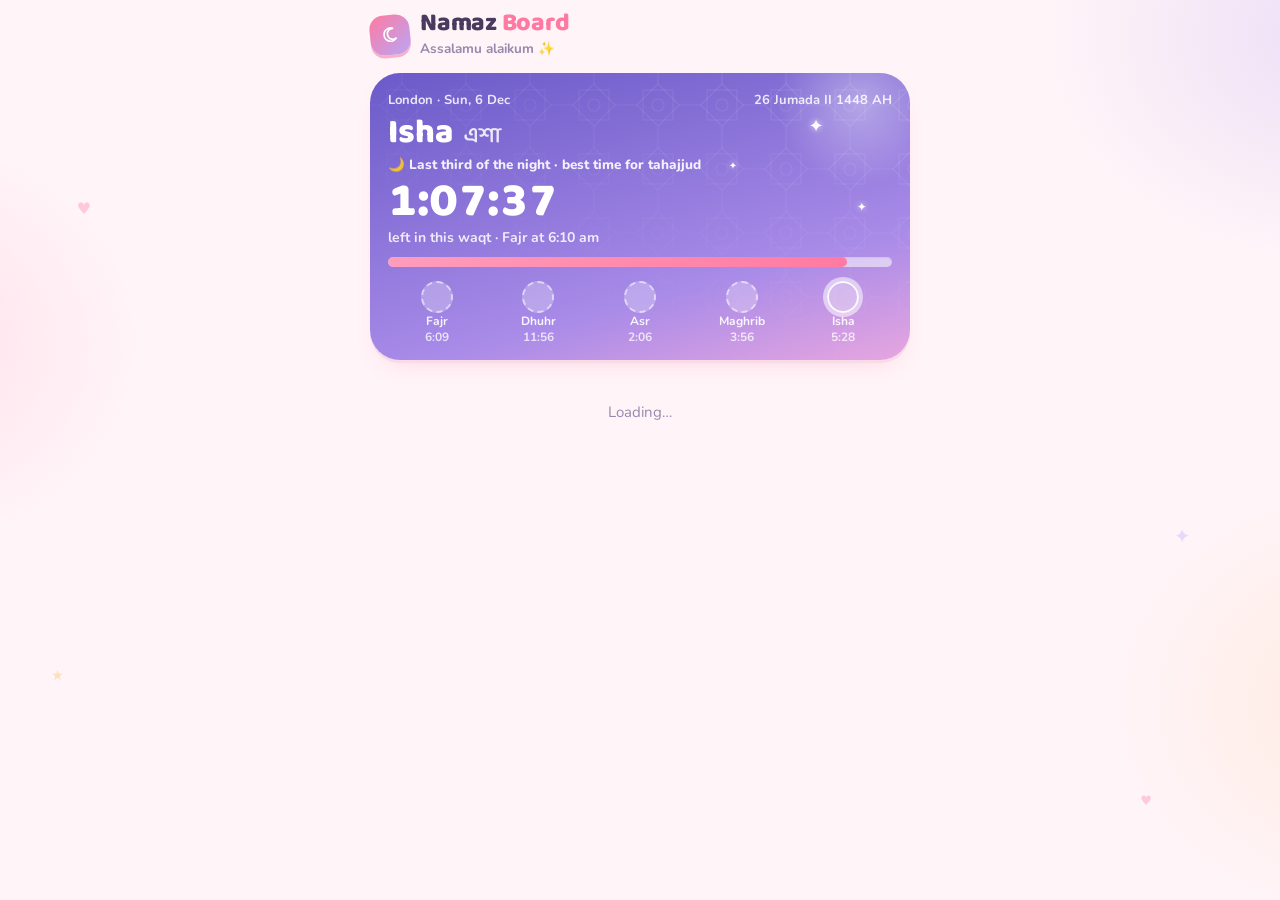
==== index.html @ bb65ce1f "Home card: join a group or create one Co-Authored-By: Claude Opus 5.5 <noreply@anthropic.com> Claude" ====
<!doctype html>
<html lang="en">
<head>
<meta charset="utf-8">
<meta name="viewport" content="width=device-width,initial-scale=1,viewport-fit=cover">
<title>Namaz Board</title>
<meta name="description" content="Log your daily namaz, keep your streak, cheer on your friends.">
<meta name="theme-color" content="#FF8AB0">
<meta property="og:title" content="You're invited to Namaz Board 🌸">
<meta property="og:description" content="Join your friends' group: log your five daily namaz and keep your streak going together 🔥">
<meta property="og:image" content="https://ssshupti.github.io/namaz-board/icons/og.jpg?v=2">
<meta property="og:image:width" content="1200"><meta property="og:image:height" content="630">
<meta property="og:url" content="https://ssshupti.github.io/namaz-board/">
<meta property="og:type" content="website">
<meta name="twitter:card" content="summary_large_image">
<link rel="manifest" href="manifest.webmanifest">
<link rel="icon" href="icons/icon-192.png">
<link rel="apple-touch-icon" href="icons/apple-touch-icon.png">
<meta name="apple-mobile-web-app-capable" content="yes">
<meta name="mobile-web-app-capable" content="yes">
<meta name="apple-mobile-web-app-title" content="Namaz">
<meta name="apple-mobile-web-app-status-bar-style" content="default">
<link rel="preconnect" href="https://fonts.googleapis.com">
<link rel="preconnect" href="https://fonts.gstatic.com" crossorigin>
<link rel="stylesheet" href="https://fonts.googleapis.com/css2?family=Baloo+Da+2:wght@500;600;700;800&family=Nunito:wght@500;600;700;800&display=swap">
<link rel="stylesheet" href="style.css?v=68">
</head>
<body>
<svg width="0" height="0" style="position:absolute" aria-hidden="true"><defs>
  <linearGradient id="gF" x1="0" y1="1" x2="0" y2="0"><stop offset="0" style="stop-color:var(--rose)"/><stop offset=".55" style="stop-color:var(--gold)"/><stop offset="1" stop-color="#FFE28A"/></linearGradient>
  <linearGradient id="gFi" x1="0" y1="1" x2="0" y2="0"><stop offset="0" stop-color="#FFE9A3"/><stop offset="1" stop-color="#FFF8DE"/></linearGradient>
  <symbol id="flm" viewBox="0 0 64 76"><path d="M33 2c3 13 16 20 20 34 5 17-6 37-21 37S6 63 8 46c1-9 6-15 11-20 0 7 2 11 6 13-1-13 2-26 8-37z"/></symbol>
</defs></svg>
<div class="deco" aria-hidden="true"><i style="left:6%;top:22%;font-size:16px">♥</i><i style="right:7%;top:58%;font-size:20px;animation-delay:1.5s;color:var(--lav)">✦</i><i style="left:4%;top:74%;font-size:14px;animation-delay:3s;color:var(--gold)">★</i><i style="right:10%;top:88%;font-size:13px;animation-delay:2.2s">♥</i></div>
<div class="wrap">
  <header class="top">
    <div class="brand"><span class="mark" aria-hidden="true"><svg width="20" height="20" viewBox="0 0 24 24" fill="none" stroke="#fff" stroke-width="2" stroke-linecap="round"><path d="M16.5 4.5a8 8 0 1 0 3 11.5 6.5 6.5 0 1 1-3-11.5z"/></svg></span><div><h1 data-notr>Namaz <em>Board</em></h1><div class="hello" id="hello">Assalamu alaikum ✨</div></div></div>
    <div class="hdrbtns"><button class="iconbtn" id="bellBtn" data-act="bell" aria-label="Namaz alerts" hidden><svg width="20" height="20" viewBox="0 0 24 24" fill="none" stroke="currentColor" stroke-width="2" stroke-linecap="round" stroke-linejoin="round"><path d="M18 8a6 6 0 0 0-12 0c0 7-3 9-3 9h18s-3-2-3-9M13.7 21a2 2 0 0 1-3.4 0"/></svg></button>
    <button class="iconbtn" id="settingsBtn" data-act="settings" aria-label="Settings" hidden><svg width="20" height="20" viewBox="0 0 24 24" fill="none" stroke="currentColor" stroke-width="2" stroke-linecap="round"><circle cx="12" cy="12" r="3"/><path d="M19.4 15a1.7 1.7 0 0 0 .3 1.8l.1.1a2 2 0 1 1-2.8 2.8l-.1-.1a1.7 1.7 0 0 0-1.8-.3 1.7 1.7 0 0 0-1 1.5V21a2 2 0 1 1-4 0v-.1a1.7 1.7 0 0 0-1.1-1.5 1.7 1.7 0 0 0-1.8.3l-.1.1a2 2 0 1 1-2.8-2.8l.1-.1a1.7 1.7 0 0 0 .3-1.8 1.7 1.7 0 0 0-1.5-1H3a2 2 0 1 1 0-4h.1a1.7 1.7 0 0 0 1.5-1.1 1.7 1.7 0 0 0-.3-1.8l-.1-.1a2 2 0 1 1 2.8-2.8l.1.1a1.7 1.7 0 0 0 1.8.3H9a1.7 1.7 0 0 0 1-1.5V3a2 2 0 1 1 4 0v.1a1.7 1.7 0 0 0 1 1.5 1.7 1.7 0 0 0 1.8-.3l.1-.1a2 2 0 1 1 2.8 2.8l-.1.1a1.7 1.7 0 0 0-.3 1.8V9a1.7 1.7 0 0 0 1.5 1H21a2 2 0 1 1 0 4h-.1a1.7 1.7 0 0 0-1.5 1z"/></svg></button></div>
  </header>
  <section id="sky" class="sky sky-night"></section>
  <main id="main" class="wrap" style="gap:12px"><div class="empty">Loading…</div></main>
</div>
<nav class="nav" aria-label="Views" hidden><div role="tablist">
  <button role="tab" data-tab="today" aria-selected="true"><svg viewBox="0 0 24 24" fill="none" stroke="currentColor" stroke-width="2" stroke-linecap="round"><circle cx="12" cy="12" r="4"/><path d="M12 2v2M12 20v2M4.9 4.9l1.4 1.4M17.7 17.7l1.4 1.4M2 12h2M20 12h2M4.9 19.1l1.4-1.4M17.7 6.3l1.4-1.4"/></svg>Today</button>
  <button role="tab" data-tab="board" aria-selected="false"><svg viewBox="0 0 24 24" fill="none" stroke="currentColor" stroke-width="2" stroke-linecap="round" stroke-linejoin="round"><path d="M8 21h8M12 17v4M7 4h10v5a5 5 0 0 1-10 0V4zM7 6H4a3 3 0 0 0 3 4M17 6h3a3 3 0 0 1-3 4"/></svg>Board</button>
  <button role="tab" data-tab="me" aria-selected="false"><svg viewBox="0 0 24 24" fill="none" stroke="currentColor" stroke-width="2" stroke-linecap="round"><circle cx="12" cy="8" r="4"/><path d="M4 21a8 8 0 0 1 16 0"/></svg>Me</button>
</div></nav>
<div class="toast" id="toast" hidden></div>
<canvas id="fx" hidden></canvas>
<script src="vendor/adhan.js"></script>
<script src="vendor/supabase.js"></script>
<script src="config.js?v=68"></script>
<script src="i18n.js?v=68"></script>
<script src="app.js?v=68"></script>
</body>
</html>
---- style.css ----
/* Layout: phone-app column — live sky hero with countdown + today's beads, flame streak card, then views; fixed bottom nav */
:root{
  --bg:#FFF4F8; --surface:#FFFFFF; --ink:#4A3A5E; --muted:#9A87AE; --line:#F7DCE8; --off:#FCEBF2;
  --accent:#2EAF86; --accent-ink:#FFFFFF; --soft:#DCF6EC;
  --gold:#FFB547; --rose:#FF7AA2; --warn:#E05A86; --lav:#B9A6F5;
  --shadow:0 3px 0 var(--line),0 12px 26px -16px rgba(255,122,162,.45);
  --display:"Baloo Da 2","Nunito",ui-rounded,system-ui,sans-serif;
  --body:"Nunito","Baloo Da 2",ui-rounded,system-ui,sans-serif;
}
@media (prefers-color-scheme:dark){:root:not([data-theme="light"]){
  --bg:#1D1628; --surface:#2A2039; --ink:#FBF0FF; --muted:#BDA9D2; --line:#3E3052; --off:#352947;
  --accent:#6FE6B8; --accent-ink:#123427; --soft:#22413A;
  --gold:#FFC870; --rose:#FF92B5; --warn:#FF8DB0; --lav:#B9A6F5;
  --shadow:0 3px 0 #150F1F,0 12px 26px -16px rgba(0,0,0,.6); color-scheme:dark}}
:root[data-theme="dark"]{
  --bg:#1D1628; --surface:#2A2039; --ink:#FBF0FF; --muted:#BDA9D2; --line:#3E3052; --off:#352947;
  --accent:#6FE6B8; --accent-ink:#123427; --soft:#22413A;
  --gold:#FFC870; --rose:#FF92B5; --warn:#FF8DB0; --lav:#B9A6F5;
  --shadow:0 3px 0 #150F1F,0 12px 26px -16px rgba(0,0,0,.6); color-scheme:dark}
*{box-sizing:border-box}
body{background:var(--bg);color:var(--ink);font-family:var(--body);font-size:15px;line-height:1.45;
  padding-left:max(16px,env(safe-area-inset-left,0px));padding-right:max(16px,env(safe-area-inset-right,0px));padding-block:12px 104px}
.wrap{max-width:540px;margin:0 auto;display:flex;flex-direction:column;gap:14px}
h1,h2,h3{margin:0;text-wrap:balance}
button{font:inherit;color:inherit;cursor:pointer}
button:focus-visible,select:focus-visible,input:focus-visible,a:focus-visible{outline:2px solid var(--accent);outline-offset:2px}
.num{font-variant-numeric:tabular-nums}
.bn{font-family:"Baloo Da 2",var(--body);font-weight:600}
.disp{font-family:var(--display)}

/* header */
.top{display:flex;align-items:center;justify-content:space-between;gap:12px}
.brand{display:flex;align-items:center;gap:10px}
.brand h1{font-family:var(--display);font-size:25px;font-weight:800;letter-spacing:-.01em;line-height:1}
.brand h1 em{font-style:normal;color:var(--rose)}
.brand .mark{width:40px;height:40px;border-radius:14px;background:linear-gradient(140deg,var(--rose),var(--lav));display:grid;place-items:center;transform:rotate(-6deg);box-shadow:0 3px 0 color-mix(in srgb,var(--rose) 45%,var(--line))}
.iconbtn{border:2px solid var(--line);background:var(--surface);border-radius:14px;width:40px;height:40px;display:grid;place-items:center;color:var(--muted)}

/* sky hero */
.sky{position:relative;border-radius:30px;padding:18px 18px 16px;color:var(--sky-ink,#3B2A55);overflow:hidden;box-shadow:var(--shadow);isolation:isolate}
.spark{position:absolute;font-style:normal;color:#fff;pointer-events:none;animation:twinkle 2.8s ease-in-out infinite;text-shadow:0 0 6px rgba(255,255,255,.8)}
@keyframes twinkle{0%,100%{opacity:.25;transform:scale(.8)}50%{opacity:1;transform:scale(1.15)}}
.sky::before{content:"";position:absolute;inset:0;z-index:-1;opacity:.9;
  background-image:url("data:image/svg+xml,%3Csvg xmlns='http://www.w3.org/2000/svg' width='64' height='64' viewBox='0 0 64 64'%3E%3Cg fill='none' stroke='white' stroke-opacity='.11' stroke-width='1.2'%3E%3Crect x='17' y='17' width='30' height='30'/%3E%3Crect x='17' y='17' width='30' height='30' transform='rotate(45 32 32)'/%3E%3Ccircle cx='32' cy='32' r='6'/%3E%3Cpath d='M0 32h11M53 32h11M32 0v11M32 53v11'/%3E%3C/g%3E%3C/svg%3E");
  -webkit-mask-image:linear-gradient(200deg,#000 10%,transparent 75%);mask-image:linear-gradient(200deg,#000 10%,transparent 75%)}
.sky::after{content:"";position:absolute;width:180px;height:180px;right:-40px;top:-60px;border-radius:50%;z-index:-1;background:radial-gradient(circle,rgba(255,255,255,.35),transparent 65%)}
.sky-night{--sky-ink:#fff;background:linear-gradient(165deg,#6A5AC8 0%,#A98BE8 70%,#E7A6E0 100%)}
.sky-fajr{background:linear-gradient(165deg,#BFC8FF 0%,#E8C3F2 50%,#FFD1C4 100%)}
.sky-morning{background:linear-gradient(165deg,#FFE3A8 0%,#FFF0C2 45%,#C8E8FF 100%)}
.sky-dhuhr{background:linear-gradient(165deg,#A9DEFF 0%,#C9EEFF 55%,#E7F8FF 100%)}
.sky-asr{background:linear-gradient(165deg,#FFD2A6 0%,#FFC2D1 55%,#C9C4FF 100%)}
.sky-maghrib{background:linear-gradient(165deg,#FFB2C8 0%,#FFAE9E 55%,#FFD49A 100%)}
.sky-isha{--sky-ink:#fff;background:linear-gradient(165deg,#5D4FB8 0%,#8F78E0 65%,#C79BE6 100%)}
.sky .row1{display:flex;justify-content:space-between;gap:8px;font-size:13px;font-weight:700;opacity:.85;flex-wrap:wrap}
.sky .now{margin-top:8px;display:flex;align-items:baseline;gap:10px;flex-wrap:wrap}
.sky .now h2{font-family:var(--display);font-size:34px;font-weight:800;line-height:1}
.sky .now .bn{font-size:22px;opacity:.85}
.sky .count{font-family:var(--display);font-weight:800;font-size:48px;line-height:1;margin-top:4px}
.sky .count small{font-family:var(--body);font-size:14px;font-weight:700;opacity:.85;display:block;margin-top:4px}
.prog{height:10px;border-radius:9px;background:rgba(255,255,255,.55);margin-top:12px;overflow:hidden;box-shadow:inset 0 1px 2px rgba(0,0,0,.06)}
.prog i{display:block;height:100%;background:linear-gradient(90deg,#FF9DBC,#FF7AA2);border-radius:9px}
.beads{display:grid;grid-template-columns:repeat(5,1fr);gap:4px;margin-top:14px}
.bead{display:flex;flex-direction:column;align-items:center;gap:2px;font-size:12px;font-weight:700;text-align:center}
.bead b{width:32px;height:32px;border-radius:50%;border:2.5px solid rgba(255,255,255,.9);background:rgba(255,255,255,.35);display:grid;place-items:center;font-weight:800;color:#FF7AA2}
.bead.done b{background:#fff;border-color:#fff}
.bead.cur b{box-shadow:0 0 0 4px rgba(255,255,255,.55);animation:pulse 1.8s ease-in-out infinite}
.bead.miss b{border-style:dashed;opacity:.7}
.bead span{opacity:.92;line-height:1.15}
.bead .t{opacity:.75;font-variant-numeric:tabular-nums}

/* streak card */
.streak{background:var(--surface);border-radius:28px;padding:16px 16px 14px;box-shadow:var(--shadow);display:grid;grid-template-columns:auto 1fr;gap:6px 16px;align-items:center}
.flame{position:relative;width:80px;height:94px;display:grid;place-items:center}
.flame svg{position:absolute;inset:0;width:100%;height:100%}
.flame .n{position:absolute;bottom:-6px;left:50%;transform:translateX(-50%);font-family:var(--display);font-weight:800;font-size:18px;line-height:1.3;color:var(--rose);background:var(--surface);border:2.5px solid color-mix(in srgb,var(--rose) 45%,var(--surface));border-radius:999px;padding:0 10px;min-width:34px;text-align:center}
.flame.dim .n{color:var(--muted);border-color:var(--line)}
.flame.lit svg{animation:flick 2.2s ease-in-out infinite;transform-origin:50% 90%}
@keyframes flick{0%,100%{transform:translateY(0) scale(1)}50%{transform:translateY(-3px) scale(1.03,.98)}}
.hg{position:absolute;right:-4px;top:2px;width:26px;height:26px;border-radius:50%;background:var(--surface);display:grid;place-items:center;font-size:15px;box-shadow:0 0 0 2px var(--rose);animation:pulse 1.4s ease-in-out infinite}
@keyframes pulse{50%{transform:scale(1.12)}}
.streak h3{font-family:var(--display);font-size:22px;font-weight:800;line-height:1.1}
.streak .msg{font-size:14px;color:var(--muted);margin-top:2px}
.streak .msg.risk{color:var(--rose);font-weight:600}
.week{grid-column:1/-1;display:grid;grid-template-columns:repeat(7,1fr);gap:4px;margin-top:8px;padding-top:12px;border-top:1px dashed var(--line)}
.wd{display:flex;flex-direction:column;align-items:center;gap:4px;font-size:11px;color:var(--muted);font-weight:600}
.wd i{width:28px;height:28px;border-radius:50%;display:grid;place-items:center;background:var(--off)}
.wd i svg{width:16px;height:19px}
.wd.done i{background:color-mix(in srgb,var(--gold) 22%,var(--surface))}
.wd.miss i{background:transparent;border:1.5px dashed var(--line)}
.wd.open i{background:transparent;border:2px solid var(--gold)}
.wd.today{color:var(--ink)}

/* section heads + seg */
.sechead{display:flex;justify-content:space-between;align-items:center;gap:10px;flex-wrap:wrap;margin-top:4px}
.sechead h3{font-family:var(--display);font-size:20px;font-weight:800}
.seg{display:inline-flex;background:var(--off);border-radius:999px;padding:4px;gap:2px}
.seg button{border:0;background:transparent;border-radius:999px;padding:6px 14px;font-size:13.5px;font-weight:800;color:var(--muted)}
.seg button[aria-pressed="true"]{background:var(--surface);color:var(--ink);box-shadow:0 1px 3px rgba(0,0,0,.08)}

/* waqt cards */
.list{display:flex;flex-direction:column;gap:10px}
.pr{background:var(--surface);border-radius:26px;padding:14px;display:grid;grid-template-columns:46px 1fr;gap:2px 12px;align-items:center;box-shadow:var(--shadow);border:2.5px solid transparent}
.pr.current{border-color:var(--rose);box-shadow:0 3px 0 color-mix(in srgb,var(--rose) 40%,var(--line)),0 12px 26px -16px rgba(255,122,162,.5)}
.pr.future{opacity:.6}
.orb{width:46px;height:46px;border-radius:50%;grid-row:span 2;align-self:start;display:grid;place-items:center;font-size:22px;position:relative}
.orb::after{position:absolute;width:10px;height:10px;border-radius:50%;background:rgba(255,255,255,.7);top:8px;left:10px;content:""}
.orb.fajr{background:linear-gradient(160deg,#C3C9FF,#FFC9C0)}
.orb.dhuhr{background:linear-gradient(160deg,#9ED8FF,#E2F6FF)}
.orb.asr{background:linear-gradient(160deg,#FFD0A3,#FFC0D3)}
.orb.maghrib{background:linear-gradient(160deg,#FF9FBE,#FFD39A)}
.orb.isha{background:linear-gradient(160deg,#7D6AD6,#C9A2EC)}
.orb.x{background:linear-gradient(160deg,#5D4FB8,#A98BE8)}
.orb.x::before{content:"";position:absolute;width:18px;height:18px;border-radius:50%;left:16px;top:12px;box-shadow:-5px 3px 0 0 #FFF1B8}
.orb.x::after{display:none}
.pr .nm{display:flex;align-items:baseline;gap:8px;flex-wrap:wrap;min-width:0}
.pr .nm h3{font-family:var(--display);font-size:21px;font-weight:800;line-height:1.1}
.pr .nm .bn{color:var(--muted);font-size:15px}
.pr .range{font-size:13px;color:var(--muted);display:flex;gap:8px;align-items:center;flex-wrap:wrap}
.tag{font-size:11.5px;font-weight:700;padding:2px 8px;border-radius:999px;background:var(--off);color:var(--muted);white-space:nowrap}
.tag.live{background:var(--accent);color:var(--accent-ink)}
.tag.warn{background:color-mix(in srgb,var(--rose) 14%,var(--surface));color:var(--rose)}
.tag.ok{background:var(--soft);color:var(--accent)}
.fard{display:inline-flex;align-items:center;gap:8px;border:2.5px solid var(--rose);background:var(--surface);color:var(--ink);border-radius:999px;padding:5px 15px 5px 6px;font-size:15px;font-weight:800;box-shadow:0 3px 0 color-mix(in srgb,var(--rose) 45%,var(--line));transition:transform .12s,box-shadow .12s}
.fard .box{width:24px;height:24px;border-radius:50%;border:2.5px solid var(--rose);display:grid;place-items:center;flex:none;background:var(--surface)}
.fard .box svg{width:15px;height:15px}
.fard small{font-weight:700;color:var(--muted);font-size:12.5px}
.fard:not(:disabled):hover{transform:translateY(-1px)}
.fard:not(:disabled):active{transform:translateY(2px);box-shadow:0 1px 0 color-mix(in srgb,var(--rose) 45%,var(--line))}
.fard.on{background:var(--accent);border-color:var(--accent);color:var(--accent-ink);box-shadow:0 3px 0 color-mix(in srgb,var(--accent) 60%,#000 12%)}
.fard.on .box{background:var(--accent-ink);border-color:var(--accent-ink);color:var(--accent)}
.fard.on small{color:var(--accent-ink);opacity:.8}
.fard.pop{animation:pop .5s cubic-bezier(.3,1.8,.5,1)}
@keyframes pop{0%{transform:scale(.85)}100%{transform:scale(1)}}
.chips{grid-column:1/-1;display:flex;gap:7px;flex-wrap:wrap;margin-top:10px;align-items:center}
.pr.x .chips{margin-top:2px}
.chip{border:2px solid var(--line);background:var(--surface);border-radius:999px;padding:4px 13px;font-size:14px;font-weight:700;display:inline-flex;gap:6px;align-items:center;color:var(--ink)}
.chip small{font-weight:600;color:var(--muted)}
.chip.on{background:color-mix(in srgb,var(--rose) 16%,var(--surface));border-color:var(--rose)}
.chip.on::before{content:"♥";color:var(--rose);font-weight:800}
button:disabled{cursor:not-allowed}
.chip:disabled,.fard:disabled:not(.on){opacity:.5;box-shadow:none}
.note{font-size:12.5px;color:var(--muted);margin:0}
.note.warn{color:var(--rose);font-weight:600}
.pr .note{grid-column:1/-1;margin-top:6px}
.foot{text-align:center;padding:4px 12px}

/* board */
.squad{border-radius:28px;padding:14px 16px 16px;display:flex;gap:16px;align-items:center;color:#3B2A55;background:linear-gradient(120deg,#C9C4FF,#FFC2D6 60%,#FFE0A6);box-shadow:var(--shadow)}
.squad .flame{width:60px;height:70px;flex:none}
.squad .flame .n{font-size:15px}
.squad h3{font-family:var(--display);font-size:20px;font-weight:800;line-height:1.1}
.squad p{margin:2px 0 0;font-size:13.5px;font-weight:600;opacity:.85}
.crown{position:absolute;top:-17px;left:50%;transform:translateX(-50%) rotate(-8deg);font-size:20px}
.podium{display:grid;grid-template-columns:repeat(3,1fr);gap:8px;align-items:end}
.pod{display:flex;flex-direction:column;align-items:center;gap:6px;text-align:center;min-width:0}
.pod .nm{font-weight:700;font-size:14px;max-width:100%;overflow:hidden;text-overflow:ellipsis;white-space:nowrap}
.pod .blk{width:100%;border-radius:22px 22px 10px 10px;display:flex;flex-direction:column;align-items:center;justify-content:flex-start;padding-top:10px;gap:2px;background:var(--surface);box-shadow:var(--shadow)}
.pod .blk .g{font-family:var(--display);font-weight:800;font-size:24px;letter-spacing:-.02em}
.pod .blk .pl{font-family:var(--display);font-weight:700;font-size:12px;color:var(--muted)}
.pod.p1 .blk{height:120px;background:linear-gradient(180deg,color-mix(in srgb,var(--gold) 35%,var(--surface)),var(--surface))}
.pod.p2 .blk{background:linear-gradient(180deg,color-mix(in srgb,var(--lav) 30%,var(--surface)),var(--surface))}
.pod.p3 .blk{background:linear-gradient(180deg,color-mix(in srgb,var(--rose) 22%,var(--surface)),var(--surface))}
.pod.p1 .blk .g{color:var(--warn)}
.pod.p2 .blk{height:96px}
.pod.p3 .blk{height:80px}
.av{width:44px;height:44px;border-radius:50%;display:grid;place-items:center;color:#3B2A55;font-family:var(--display);font-weight:800;font-size:19px;flex:none;position:relative;border:3px solid var(--surface);box-shadow:0 2px 0 var(--line)}
.pod.p1 .av{width:56px;height:56px;font-size:20px;box-shadow:0 0 0 3px var(--gold)}
.mini{display:inline-flex;align-items:center;gap:2px;font-family:var(--display);font-weight:700;font-size:13px;color:var(--warn)}
.mini svg{width:13px;height:16px}
.mini.off{color:var(--muted)}
.person{background:var(--surface);border-radius:24px;overflow:hidden;box-shadow:var(--shadow)}
.person > button{width:100%;border:0;background:transparent;display:grid;grid-template-columns:22px 44px 1fr auto;gap:10px;align-items:center;padding:12px 14px;text-align:left}
.rank{font-family:var(--display);font-weight:700;font-size:15px;color:var(--muted);text-align:center}
.pname{font-weight:700;font-size:15.5px;display:flex;gap:6px;align-items:center;flex-wrap:wrap;min-width:0}
.you{font-size:10.5px;font-weight:700;background:var(--soft);color:var(--accent);padding:1px 7px;border-radius:999px;text-transform:uppercase;letter-spacing:.05em}
.bar{height:9px;border-radius:99px;background:var(--off);margin-top:6px;overflow:hidden}
.bar i{display:block;height:100%;border-radius:99px;background:linear-gradient(90deg,var(--lav),var(--rose))}
.pstats{font-size:12.5px;color:var(--muted);margin-top:4px;display:flex;gap:10px;flex-wrap:wrap;align-items:center}
.dots{display:inline-flex;gap:3px}
.dots i{width:8px;height:8px;border-radius:50%;background:var(--off);border:1px solid var(--line)}
.dots i.d{background:var(--accent);border-color:var(--accent)}
.dots i.m{background:transparent;border-color:var(--rose)}
.grade{font-family:var(--display);font-weight:800;font-size:21px;min-width:48px;text-align:center;padding:4px 8px;border-radius:16px;background:var(--soft);color:var(--accent);transform:rotate(3deg)}
.grade.low{background:color-mix(in srgb,var(--rose) 12%,var(--surface));color:var(--rose)}
.detail{border-top:1px dashed var(--line);padding:12px 14px 16px;display:flex;flex-direction:column;gap:12px}
table.gs{width:100%;border-collapse:collapse;font-size:14px}
table.gs th{font-size:11px;text-transform:uppercase;letter-spacing:.08em;color:var(--muted);font-weight:700;text-align:left;padding:0 0 6px;border-bottom:1px solid var(--line)}
table.gs td{padding:8px 0;border-bottom:1px dashed var(--line)}
table.gs td:last-child,table.gs th:last-child{text-align:right}
table.gs td.g{font-family:var(--display);font-weight:700}
table.gs .bn{color:var(--muted);font-size:13px;margin-left:6px}
.heat{display:grid;grid-template-rows:repeat(7,1fr);grid-auto-flow:column;grid-auto-columns:1fr;gap:3px;max-width:100%}
.heat i{aspect-ratio:1;border-radius:3px;background:var(--off)}
.heat i.h1{background:color-mix(in srgb,var(--accent) 20%,var(--off))}
.heat i.h2{background:color-mix(in srgb,var(--accent) 36%,var(--off))}
.heat i.h3{background:color-mix(in srgb,var(--accent) 54%,var(--off))}
.heat i.h4{background:color-mix(in srgb,var(--accent) 74%,var(--off))}
.heat i.h5{background:var(--accent)}
.heat i.x{background:transparent}
.legend{display:flex;gap:4px;align-items:center;font-size:11.5px;color:var(--muted)}
.legend i{width:10px;height:10px;border-radius:2px;display:inline-block}
.label{font-size:11px;text-transform:uppercase;letter-spacing:.1em;color:var(--muted);font-weight:700}

/* me */
.tiles{display:grid;grid-template-columns:repeat(3,1fr);gap:8px}
.tile{background:var(--off);border-radius:20px;padding:10px 12px;display:flex;flex-direction:column;gap:0}
.tile b{font-family:var(--display);font-size:24px;font-weight:800;line-height:1.2}
.mlist{display:flex;flex-direction:column;gap:8px}
.mrow{display:flex;align-items:center;gap:10px;background:var(--off);border-radius:18px;padding:8px 10px}
.mrow .av{width:34px;height:34px;font-size:15px}
.mrow span.n{flex:1;font-weight:700;min-width:0;overflow:hidden;text-overflow:ellipsis;white-space:nowrap}
.mrow button{border:2px solid var(--line);background:var(--surface);border-radius:999px;padding:4px 12px;font-weight:800;font-size:13px;color:var(--warn)}
.mrow button.sure{background:var(--warn);border-color:var(--warn);color:#fff}
.tile span{font-size:12px;color:var(--muted)}

/* panels / forms */
.panel{background:var(--surface);border-radius:28px;padding:18px;display:flex;flex-direction:column;gap:12px;box-shadow:var(--shadow)}
.panel h3{font-family:var(--display);font-size:22px;font-weight:800;line-height:1.1}
.panel p{margin:0;color:var(--muted)}
label.f{display:flex;flex-direction:column;gap:4px;font-size:13px;font-weight:600;color:var(--muted)}
label.f input,label.f select{font:inherit;font-size:15px;font-weight:600;color:var(--ink);background:var(--bg);border:2px solid var(--line);border-radius:16px;padding:10px 12px;width:100%}
.check{display:flex;gap:8px;align-items:center;font-size:14px}
.grid2{display:grid;grid-template-columns:1fr 1fr;gap:10px}
@media (max-width:420px){.grid2{grid-template-columns:1fr}}
.btns{display:flex;gap:8px;flex-wrap:wrap}
.primary{border:0;background:var(--rose);color:#fff;font-weight:800;border-radius:999px;padding:11px 22px;box-shadow:0 3px 0 color-mix(in srgb,var(--rose) 60%,#000 15%)}
.primary:active{transform:translateY(2px);box-shadow:0 1px 0 color-mix(in srgb,var(--rose) 60%,#000 15%)}
.ghost{border:2px solid var(--line);background:transparent;border-radius:999px;padding:10px 18px;font-weight:700}
.notice{font-size:14px;background:var(--surface);border-radius:24px;padding:14px;display:flex;gap:10px;align-items:center;justify-content:space-between;flex-wrap:wrap;box-shadow:var(--shadow)}
.empty{text-align:center;color:var(--muted);padding:28px 12px}

/* bottom nav */
.nav{position:fixed;left:0;right:0;bottom:0;z-index:15;padding-bottom:calc(10px + env(safe-area-inset-bottom,0px));padding-top:10px;
  padding-left:max(16px,env(safe-area-inset-left,0px));padding-right:max(16px,env(safe-area-inset-right,0px));
  background:linear-gradient(to top,var(--bg) 60%,transparent)}
.nav div{max-width:420px;margin:0 auto;display:grid;grid-template-columns:repeat(3,1fr);gap:4px;background:var(--surface);border-radius:999px;padding:6px;box-shadow:0 3px 0 var(--line),0 14px 30px -12px rgba(255,122,162,.45);border:2px solid var(--line)}
.nav button{border:0;background:transparent;border-radius:999px;padding:6px 0 5px;display:flex;flex-direction:column;align-items:center;gap:1px;font-size:12.5px;font-weight:800;color:var(--muted)}
.nav button svg{width:22px;height:22px}
.nav button[aria-selected="true"]{background:color-mix(in srgb,var(--rose) 16%,var(--surface));color:var(--warn)}
.toast{position:fixed;left:50%;transform:translateX(-50%);bottom:calc(92px + env(safe-area-inset-bottom,0px));background:var(--ink);color:var(--bg);padding:10px 18px;border-radius:999px;font-size:14px;font-weight:600;z-index:20;max-width:calc(100% - 32px);text-align:center}
#fx{position:fixed;inset:0;pointer-events:none;z-index:30;width:100%;height:100%}

/* extra cute layer */
body{background:
  radial-gradient(420px 320px at 105% 4%,color-mix(in srgb,var(--lav) 28%,transparent),transparent 70%),
  radial-gradient(380px 300px at -10% 38%,color-mix(in srgb,var(--rose) 18%,transparent),transparent 70%),
  radial-gradient(420px 320px at 110% 78%,color-mix(in srgb,var(--gold) 16%,transparent),transparent 70%),var(--bg);background-attachment:fixed}
.deco{position:fixed;inset:0;pointer-events:none;z-index:0;overflow:hidden}
.deco i{position:absolute;font-style:normal;color:var(--rose);opacity:.35;animation:float 7s ease-in-out infinite}
@keyframes float{0%,100%{transform:translateY(0) rotate(0)}50%{transform:translateY(-14px) rotate(12deg)}}
.wrap{position:relative;z-index:1}
.hello{font-size:13.5px;font-weight:700;color:var(--muted);margin-top:2px}
.pr.fajr{--tint:#AEB6FF}.pr.dhuhr{--tint:#8FD3FF}.pr.asr{--tint:#FFC08A}.pr.maghrib{--tint:#FF9DBC}.pr.isha{--tint:#B39BF0}.pr.x{--tint:#9C8BE8}
.pr{background:linear-gradient(140deg,color-mix(in srgb,var(--tint,var(--rose)) 26%,var(--surface)) 0%,var(--surface) 65%)}
.tag.ok{background:color-mix(in srgb,var(--gold) 30%,var(--surface));color:var(--ink);transform:rotate(-4deg);display:inline-block}
.friends{background:var(--surface);border-radius:28px;padding:14px 4px 12px 14px;box-shadow:var(--shadow)}
.friends .sechead{margin:0 10px 8px 0}
.friends .sechead p{margin:0;font-size:12.5px;color:var(--muted);font-weight:600}
.fstrip{display:flex;gap:10px;overflow-x:auto;padding:12px 10px 4px 2px;scrollbar-width:none}
.fstrip::-webkit-scrollbar{display:none}
.fr{border:0;background:transparent;display:flex;flex-direction:column;align-items:center;gap:4px;min-width:70px;padding:0}
.ring{position:relative;padding:4px;border-radius:50%;background:conic-gradient(var(--rose) var(--p),var(--line) 0)}
.ring.full{background:conic-gradient(from 0deg,var(--gold),var(--rose),var(--lav),var(--gold));animation:spin 6s linear infinite}
@keyframes spin{to{filter:hue-rotate(40deg)}}
.ring .av{width:56px;height:56px;font-size:22px;border:3px solid var(--surface);box-shadow:none}
.ring .cnt{position:absolute;right:-6px;top:-6px;background:var(--surface);border-radius:999px;padding:0 6px;font-size:11px;font-weight:800;color:var(--muted);box-shadow:0 2px 0 var(--line)}
.fr .fn{font-size:13px;font-weight:800;max-width:76px;overflow:hidden;text-overflow:ellipsis;white-space:nowrap}
.alert{display:flex;align-items:center;gap:10px;background:rgba(255,255,255,.85);color:#3B2A55;border-radius:999px;padding:6px 8px 6px 14px;margin-top:12px;font-weight:800;font-size:14px;animation:bounce 1.2s ease-in-out infinite}
.alert button{margin-left:auto;border:0;background:#FF7AA2;color:#fff;border-radius:999px;padding:5px 12px;font-weight:800;font-size:13px}
@keyframes bounce{50%{transform:translateY(-3px)}}
.iconbtn.on{background:color-mix(in srgb,var(--rose) 18%,var(--surface));color:var(--warn);border-color:color-mix(in srgb,var(--rose) 45%,var(--line))}
.hdrbtns{display:flex;gap:8px}
@media (prefers-reduced-motion:reduce){*{animation:none!important;transition:none!important}}

/* ---------- standalone app additions ---------- */
html{-webkit-text-size-adjust:100%}
:root{padding-top:env(safe-area-inset-top,0px);padding-bottom:env(safe-area-inset-bottom,0px)}
body{margin:0;min-height:100vh;-webkit-tap-highlight-color:transparent}
img{max-width:100%}
[hidden]{display:none!important}
.hero-login{text-align:center;align-items:center;padding:26px 20px}
.hero-login p{max-width:34ch}
.gbtn{display:inline-flex;align-items:center;gap:10px;border:2px solid var(--line);background:var(--surface);color:var(--ink);border-radius:999px;padding:12px 22px;font-weight:800;font-size:16px;box-shadow:0 3px 0 var(--line)}
.gbtn:active{transform:translateY(2px);box-shadow:0 1px 0 var(--line)}
.invite{display:flex;gap:8px;flex-wrap:wrap}
.invite input{flex:1 1 180px;min-width:0;font:inherit;font-size:15px;font-weight:600;color:var(--ink);background:var(--bg);border:2px solid var(--line);border-radius:999px;padding:10px 14px}
.steps{margin:0;padding-left:22px;display:flex;flex-direction:column;gap:6px;font-weight:600}
.okline{color:var(--accent)!important;font-weight:800}
.tog{display:flex;gap:12px;align-items:flex-start;font-size:15px;cursor:pointer}
.tog input{appearance:none;-webkit-appearance:none;flex:none;width:46px;height:28px;border-radius:999px;background:var(--line);position:relative;margin:2px 0 0;cursor:pointer;transition:background .2s}
.tog input::after{content:"";position:absolute;top:3px;left:3px;width:22px;height:22px;border-radius:50%;background:#fff;box-shadow:0 1px 3px rgba(0,0,0,.2);transition:transform .2s}
.tog input:checked{background:var(--rose)}
.tog input:checked::after{transform:translateX(18px)}
.tog small{color:var(--muted);font-weight:600}
.notice .btns{flex:none}
.vis{border:0;margin:0;padding:0;display:flex;flex-direction:column;gap:8px}
.vis legend{font-size:13px;font-weight:600;color:var(--muted);margin-bottom:6px;padding:0}
.vis label{display:flex;gap:10px;align-items:flex-start;border:2px solid var(--line);border-radius:18px;padding:10px 12px;cursor:pointer;background:var(--surface)}
.vis label:has(input:checked){border-color:var(--rose);background:color-mix(in srgb,var(--rose) 10%,var(--surface))}
.vis input{accent-color:var(--rose);margin-top:4px;flex:none}
.vis b{display:block;font-size:15px}
.vis small{color:var(--muted);font-weight:600;font-size:13px}
.vispill{margin-top:8px;border:2px solid var(--line);background:var(--surface);border-radius:999px;padding:2px 11px;font-size:12.5px;font-weight:800;color:var(--muted)}
.vispill.sure{border-color:var(--rose);color:var(--warn);background:color-mix(in srgb,var(--rose) 12%,var(--surface))}
.sky .sub{font-size:13.5px;font-weight:800;opacity:.9;margin-top:2px}
.notice.req{background:linear-gradient(120deg,color-mix(in srgb,var(--lav) 22%,var(--surface)),color-mix(in srgb,var(--rose) 18%,var(--surface)))}
.reqrow{display:flex;flex-direction:column;gap:8px;background:var(--off);border-radius:18px;padding:12px}
.reqrow .who{display:flex;flex-direction:column;gap:1px;min-width:0}
.reqrow .who b{font-size:16px}
.reqrow .who small{color:var(--muted);font-weight:600;overflow-wrap:anywhere}
.reqrow .who p{margin:4px 0 0;color:var(--ink)!important;font-style:italic}
.reqrow .primary{padding:8px 18px}.reqrow .ghost{padding:7px 16px}
.count-badge{display:inline-grid;place-items:center;min-width:24px;height:24px;padding:0 7px;border-radius:999px;background:var(--rose);color:#fff;font-size:13px;vertical-align:middle}
.iconbtn{position:relative}
.iconbtn[data-badge]::after{content:attr(data-badge);position:absolute;top:-6px;right:-6px;min-width:20px;height:20px;padding:0 5px;border-radius:999px;background:var(--rose);color:#fff;font-size:11.5px;font-weight:800;display:grid;place-items:center;box-shadow:0 0 0 2px var(--bg)}
.waiting{display:flex;gap:8px;justify-content:center}
.waiting i{width:10px;height:10px;border-radius:50%;background:var(--rose);animation:bounce 1.2s ease-in-out infinite}
.waiting i:nth-child(2){animation-delay:.15s;background:var(--lav)}.waiting i:nth-child(3){animation-delay:.3s;background:var(--gold)}
/* groups */
.gchips{display:flex;gap:8px;overflow-x:auto;padding:2px 2px 6px;scrollbar-width:none}
.gchips::-webkit-scrollbar{display:none}
.gchip{flex:none;border:2px solid var(--line);background:var(--surface);border-radius:999px;padding:6px 14px;font-weight:800;font-size:14px;color:var(--ink);white-space:nowrap}
.gchip[aria-pressed="true"]{background:var(--rose);border-color:var(--rose);color:#fff;box-shadow:0 3px 0 color-mix(in srgb,var(--rose) 55%,#000 12%)}
.gchip.add{color:var(--muted);border-style:dashed}
.ghead{display:flex;justify-content:space-between;align-items:center;gap:10px;flex-wrap:wrap;background:var(--surface);border-radius:24px;padding:12px 14px 12px 18px;box-shadow:var(--shadow)}
.ghead h3{font-family:var(--display);font-size:22px;font-weight:800;line-height:1.1}
.ghead p{margin:2px 0 0;font-size:13px;font-weight:700;color:var(--muted)}
.ghead .ghost{padding:7px 14px}
.ghost.danger{color:var(--warn)}
.ghost.sure,.exbtn.sure{background:var(--warn);border-color:var(--warn);color:#fff}
.ring.plain{background:transparent;padding:4px}
/* excused */
.exrow{display:flex;align-items:center;gap:10px;flex-wrap:wrap}
.exrow.on{background:color-mix(in srgb,var(--lav) 18%,var(--surface));border:2px dashed color-mix(in srgb,var(--lav) 60%,var(--line));border-radius:18px;padding:10px 12px;font-size:14px}
.exrow.on span{flex:1 1 200px}
.exrow .ghost{padding:6px 14px}
.exbtn{border:2px dashed var(--line);background:transparent;border-radius:999px;padding:5px 13px;font-size:13px;font-weight:700;color:var(--muted)}
.wd.ex i{background:color-mix(in srgb,var(--lav) 22%,var(--surface));font-size:12px;color:var(--muted)}
.heat i.ex{background:color-mix(in srgb,var(--lav) 35%,var(--off));background-image:repeating-linear-gradient(45deg,transparent 0 2px,rgba(255,255,255,.35) 2px 4px)}
.pills{display:flex;gap:6px;flex-wrap:wrap}
#main{min-width:0;max-width:100%}
#main > *{min-width:0;max-width:100%}
.gchips{width:100%}
/* heart streaks */
.tally{grid-column:1/-1;margin-top:10px;padding-top:12px;border-top:1px dashed var(--line);display:flex;flex-direction:column;gap:6px}
.tally .tl{display:flex;justify-content:space-between;align-items:baseline;gap:8px}
.tlabel{font-weight:800;font-size:14px}
.tnum{font-family:var(--display);font-size:16px;color:var(--muted);font-weight:700}
.tnum b{font-size:26px;color:var(--ink)}
.tbar{height:10px;border-radius:99px;background:var(--off);overflow:hidden}
.tbar i{display:block;height:100%;border-radius:99px;background:linear-gradient(90deg,#FFB3C7,#E0336F)}
/* watermark */
.wm{text-align:center;margin:6px 0 0;font-size:12px;font-weight:700;color:var(--muted);opacity:.75;letter-spacing:.02em}
/* welcome tour */
.tour{position:fixed;inset:0;z-index:40;display:grid;place-items:center;padding:max(16px,env(safe-area-inset-top,0px)) max(16px,env(safe-area-inset-right,0px)) max(16px,env(safe-area-inset-bottom,0px)) max(16px,env(safe-area-inset-left,0px));background:color-mix(in srgb,var(--ink) 45%,transparent);backdrop-filter:blur(4px);animation:tfade .25s ease}
@keyframes tfade{from{opacity:0}}
.tcard{width:min(400px,100%);background:var(--surface);border-radius:30px;padding:24px 20px 18px;display:flex;flex-direction:column;align-items:center;gap:10px;text-align:center;box-shadow:0 4px 0 var(--line),0 30px 60px -20px rgba(0,0,0,.45);animation:tpop .35s cubic-bezier(.3,1.5,.5,1)}
@keyframes tpop{from{transform:scale(.92) translateY(10px)}}
.tcard h3{font-family:var(--display);font-size:24px;font-weight:800;line-height:1.1}
.tcard p{margin:0;color:var(--muted);font-weight:600;line-height:1.5}
.tcard p b{color:var(--ink)}
.tcard .btns{justify-content:center;margin-top:4px}
.tart{min-height:84px;display:flex;align-items:center;justify-content:center;gap:8px;flex-wrap:wrap}
.tart.moon{font-size:58px}
.tflame{position:relative;width:62px;height:72px;display:inline-block}
.tflame svg{width:100%;height:100%}
.temo{font-size:40px}
.fard.demo,.chip.demo{pointer-events:none}
.tdots{display:flex;gap:6px}
.tdots i{width:8px;height:8px;border-radius:50%;background:var(--line)}
.tdots i.on{background:var(--rose);width:20px;border-radius:99px}
@media (prefers-reduced-motion:reduce){.tour,.tcard{animation:none}}
.locrow{display:flex;align-items:center;gap:10px;flex-wrap:wrap}
.locrow .ghost{padding:8px 14px}
.locrow .note{flex:1 1 180px}
.sky .makruh{margin-top:6px;background:rgba(255,255,255,.88);color:#B4234F;border-radius:14px;padding:6px 10px;font-size:13px;font-weight:800;line-height:1.35}
a.ghost{text-decoration:none;color:var(--ink);display:inline-flex;align-items:center}
/* milestones */
.mbadge{font-size:14px;margin-left:2px}
.shelf{display:grid;grid-template-columns:repeat(4,1fr);gap:8px}
.sbadge{display:flex;flex-direction:column;align-items:center;gap:2px;background:var(--off);border-radius:18px;padding:10px 4px;text-align:center;opacity:.55;filter:grayscale(1)}
.sbadge.on{opacity:1;filter:none;background:color-mix(in srgb,var(--gold) 22%,var(--surface))}
.sbadge span{font-size:28px}
.sbadge b{font-size:12.5px;line-height:1.2}
.sbadge small{font-size:11px;color:var(--muted);font-weight:700}
.bigbadge{font-size:72px;line-height:1;animation:tpop .6s cubic-bezier(.3,1.8,.5,1)}
/* qaza */
.qlist{display:flex;flex-direction:column;gap:8px}
.qrow{display:grid;grid-template-columns:72px 1fr auto;gap:6px 10px;align-items:center;background:var(--off);border-radius:18px;padding:10px 12px}
.qrow b{font-size:15px}
.qown{display:flex;align-items:center;gap:6px;font-size:12.5px;font-weight:700;color:var(--muted)}
.qown input{width:76px;font:inherit;font-weight:700;color:var(--ink);background:var(--surface);border:2px solid var(--line);border-radius:12px;padding:5px 8px}
.qleft{font-size:13px;font-weight:800;color:var(--warn);text-align:right}
.qrow .ghost{grid-column:1/-1;justify-self:start;padding:6px 14px}
.qrow .ghost:disabled{opacity:.35}
.langpick{display:inline-flex;gap:4px;padding:4px;border-radius:999px;background:var(--surface);border:2px solid var(--line);margin:4px 0 10px}
.langpick button{border:0;background:none;color:var(--ink);font:inherit;font-weight:800;padding:7px 16px;border-radius:999px;cursor:pointer}
.langpick button.on{background:var(--accent);color:var(--accent-ink)}
#main > .langpick{display:flex;width:max-content;margin:0 auto 12px}
html[lang="bn"] .bn{display:none}
.gcode{display:inline-flex;align-items:center;gap:6px;margin-top:6px;border:2px dashed var(--line);background:var(--surface);color:var(--muted);border-radius:999px;padding:3px 12px;font:inherit;font-size:13px;font-weight:700;cursor:pointer}
.gcode b{color:var(--ink);letter-spacing:.15em;font-family:var(--display);font-size:15px}
.gprev{display:flex;align-items:center;gap:12px;background:var(--soft);border-radius:18px;padding:12px 14px;margin:2px 0 6px}
.gprev .gpi{font-size:26px}
.gprev b{display:block;font-family:var(--display);font-size:20px;line-height:1.1}
.gprev small{color:var(--muted);font-weight:700}
/* nudges */
.sheet-bg{position:fixed;inset:0;background:rgba(30,20,50,.35);backdrop-filter:blur(3px);z-index:60;animation:fadein .2s}
.sheet{position:fixed;left:50%;bottom:0;transform:translateX(-50%);width:min(520px,100%);background:var(--surface);border-radius:28px 28px 0 0;padding:18px 18px calc(18px + env(safe-area-inset-bottom));z-index:61;box-shadow:0 -10px 40px rgba(60,30,90,.25);animation:sheetup .32s cubic-bezier(.2,1.3,.4,1)}
@keyframes sheetup{from{transform:translate(-50%,100%)}to{transform:translate(-50%,0)}}
@keyframes fadein{from{opacity:0}}
.shead{display:flex;align-items:center;gap:12px}
.shead .av{width:48px;height:48px;font-size:20px}
.shead b{display:block;font-family:var(--display);font-size:20px;line-height:1.1}
.shead small{color:var(--muted);font-weight:700}
.shead .x{margin-left:auto;border:0;background:var(--soft);color:var(--ink);width:36px;height:36px;border-radius:50%;font-size:16px;cursor:pointer}
.slabel{font-family:var(--display);font-weight:800;font-size:17px;margin:16px 0 10px}
.nchips{display:flex;flex-direction:column;gap:9px}
.nchip{border:0;text-align:left;font:inherit;font-weight:800;font-size:16px;padding:13px 16px;border-radius:18px;cursor:pointer;color:#3b2550;transition:transform .12s}
.nchip:active{transform:scale(.96) rotate(-1deg)}
.nchip.c0{background:#FFE1EC}.nchip.c1{background:#FFF0C9}.nchip.c2{background:#DDF6EA}.nchip.c3{background:#E6E0FF}.nchip.c4{background:#D9EEFF}
.nsent{background:var(--soft);border-radius:18px;padding:12px 16px;font-weight:800}
.nsent span{display:block;font-weight:700;color:var(--muted);margin-top:4px}
.slink{margin-top:12px;width:100%}
.feed{margin:4px 0 18px}
.nrow{background:var(--surface);border-radius:20px;padding:10px 14px;margin-bottom:8px;box-shadow:var(--shadow)}
.nrow.tome{outline:2px solid var(--accent)}
.nmeta{font-size:12.5px;color:var(--muted);font-weight:700}
.nbubble{display:inline-block;margin-top:5px;padding:7px 13px;border-radius:16px 16px 16px 4px;font-weight:800;background:#FFE1EC;color:#3b2550}
.nrow.h .nbubble{background:#FFF0C9}.nrow.r .nbubble{background:#DDF6EA}
.rchips{display:flex;flex-wrap:wrap;gap:6px;margin-top:8px}
.rchip{border:2px dashed var(--line);background:none;color:var(--ink);font:inherit;font-size:13px;font-weight:800;padding:5px 11px;border-radius:999px;cursor:pointer}
.nav button.dot{position:relative}
.nav button.dot::after{content:"";position:absolute;top:8px;right:calc(50% - 20px);width:10px;height:10px;border-radius:50%;background:#FF4D8D;box-shadow:0 0 0 2px var(--surface)}
#sticker{position:fixed;left:50%;top:14px;transform:translate(-50%,-150%);z-index:70;transition:transform .45s cubic-bezier(.2,1.5,.4,1);pointer-events:none;width:min(420px,calc(100% - 32px))}
#sticker.show{transform:translate(-50%,0) rotate(-1.5deg)}
.stk{display:flex;align-items:center;gap:12px;background:var(--surface);border-radius:22px;padding:12px 16px;box-shadow:0 12px 30px rgba(60,30,90,.25);border:3px solid #FFB3C7}
.stk.h{border-color:#FFD66B}.stk.r{border-color:#8EDDB5}
.stk .se{font-size:38px;animation:wiggle .6s ease-in-out 2}
.stk small{display:block;color:var(--muted);font-weight:800}
.stk b{font-family:var(--display);font-size:17px;line-height:1.2}
@keyframes wiggle{25%{transform:rotate(-14deg) scale(1.15)}75%{transform:rotate(12deg) scale(1.15)}}
@media (prefers-reduced-motion: reduce){.sheet,.stk .se{animation:none}#sticker{transition:none}}
.allbtn{border:0;background:linear-gradient(135deg,#FF8FB3,#B99CFF);color:#fff;font:inherit;font-weight:800;font-size:13.5px;padding:7px 14px;border-radius:999px;cursor:pointer;box-shadow:0 3px 0 rgba(120,60,140,.25)}
.allbtn:active{transform:translateY(2px);box-shadow:none}
.gav{background:linear-gradient(135deg,#FFE1EC,#E6E0FF)!important;font-size:24px!important}
.nrow.g .nbubble{background:#E6E0FF}
.notice.tzwarn{flex-direction:column;align-items:stretch;gap:10px}
.notice.tzwarn .btns{flex-wrap:wrap;gap:8px}
.notice.tzwarn .btns button{flex:1 1 auto}
.btnlink{display:inline-block;text-decoration:none;text-align:center}
.notice.inapp{flex-direction:column;align-items:stretch;gap:10px;border:2px solid var(--gold)}
/* accounts without email */
.altlogin{margin:12px 0 0;font-size:14px;color:var(--muted);font-weight:700}
.linkbtn{border:0;background:none;padding:2px 0;font:inherit;font-weight:800;color:var(--rose);text-decoration:underline;text-underline-offset:3px;cursor:pointer}
.codecard{border:2px dashed var(--gold)}
.codebox{font-family:ui-monospace,SFMono-Regular,Menlo,monospace;font-size:clamp(12px,4vw,19px);font-weight:700;text-align:center;padding:14px 8px;border-radius:16px;background:var(--off);margin:8px 0 12px;white-space:nowrap;overflow-x:auto;user-select:all}
.brand h1{white-space:nowrap}
@media (max-width:360px){.brand h1{font-size:21px}.brand p,#hello{font-size:12px}}
/* weekly recap */
.week .wgrid{display:grid;grid-template-columns:repeat(7,1fr);gap:6px;margin:6px 0 14px}
.wcol{display:flex;flex-direction:column;align-items:center;gap:6px}
.wdots{display:flex;flex-direction:column;gap:5px}
.wdots i{width:14px;height:14px;border-radius:50%;background:var(--off)}
.wdots i.d{background:var(--rose)}
.wdots i.m{background:none;border:2.5px solid var(--rose);box-sizing:border-box}
.wcol small{color:var(--muted);font-weight:800;font-size:12px}
.tcard.recap{padding:14px}
.tcard.recap img{width:100%;max-height:68vh;object-fit:contain;border-radius:20px;display:block;margin-bottom:12px}
.wdots i.q,.dots i.q{background:var(--lav);border-color:var(--lav)}
.wdots i.u{background:none;border:2px dashed var(--line);box-sizing:border-box}
/* qaza */
.tag.qz{background:color-mix(in srgb,var(--lav) 30%,transparent);color:var(--ink)}
.qzrow{display:flex;align-items:center;gap:10px;flex-wrap:wrap;margin-top:8px}
.qzrow small{color:var(--muted);font-weight:700;font-size:12.5px}
.chip.qz.on{background:var(--lav);border-color:var(--lav);color:#2b1f45}
.qtag{display:inline-block;font-size:11px;font-weight:800;padding:1px 7px;border-radius:999px;background:color-mix(in srgb,var(--lav) 35%,transparent);color:var(--ink)}
.qleft small{display:block;font-size:11.5px;color:var(--muted);font-weight:700}
.qzrow .chip{white-space:nowrap;flex:0 0 auto;width:auto}
.qown{white-space:nowrap}
.qown input{width:64px}
.qleft small{white-space:nowrap}
.qrow{grid-template-columns:auto 1fr}
.qrow .qown{justify-self:end}
.qrow .qleft{grid-column:1/-1;text-align:left;display:flex;gap:8px;align-items:baseline;flex-wrap:wrap}
.qleft small{display:inline}
.invitebox h3{margin-bottom:8px}
.invlink{font-size:13px;font-weight:700;color:var(--muted);background:var(--off);border-radius:12px;padding:9px 12px;overflow-wrap:anywhere;margin-bottom:12px}
.invbtns{display:flex;flex-wrap:wrap;gap:8px}
.invbtns > *{flex:1 1 auto}
.ghost.on{background:var(--off)}
.invitehero{text-align:center;border:2px dashed var(--rose);background:linear-gradient(160deg,var(--surface),color-mix(in srgb,var(--rose) 10%,var(--surface)))}
.invitehero .ih-emoji{font-size:44px;line-height:1;margin-bottom:6px}
.invitehero h3{font-size:22px;line-height:1.25}
.invitehero h3 span{color:var(--rose);font-size:28px}
.pr .qzrow{grid-column:1/-1}
.qzrow small{flex:1 1 180px}
.chip.qz.on::before{content:none}
.gchip.add.join{background:var(--rose);color:#fff;border-style:solid;border-color:var(--rose)}
.notice.gnudge{display:flex;align-items:center;gap:10px;flex-wrap:wrap;border:0;padding:12px 14px}
.notice.gnudge > span{flex:1 1 180px}
.gdlist{display:flex;flex-direction:column;gap:6px;margin:6px 0 4px}
.gdrow{display:flex;align-items:center;gap:10px;background:var(--off);border-radius:14px;padding:9px 12px}
.gdrow b{font-family:var(--display);font-size:16px}
.gdrow small{color:var(--muted);font-weight:700;flex:1}
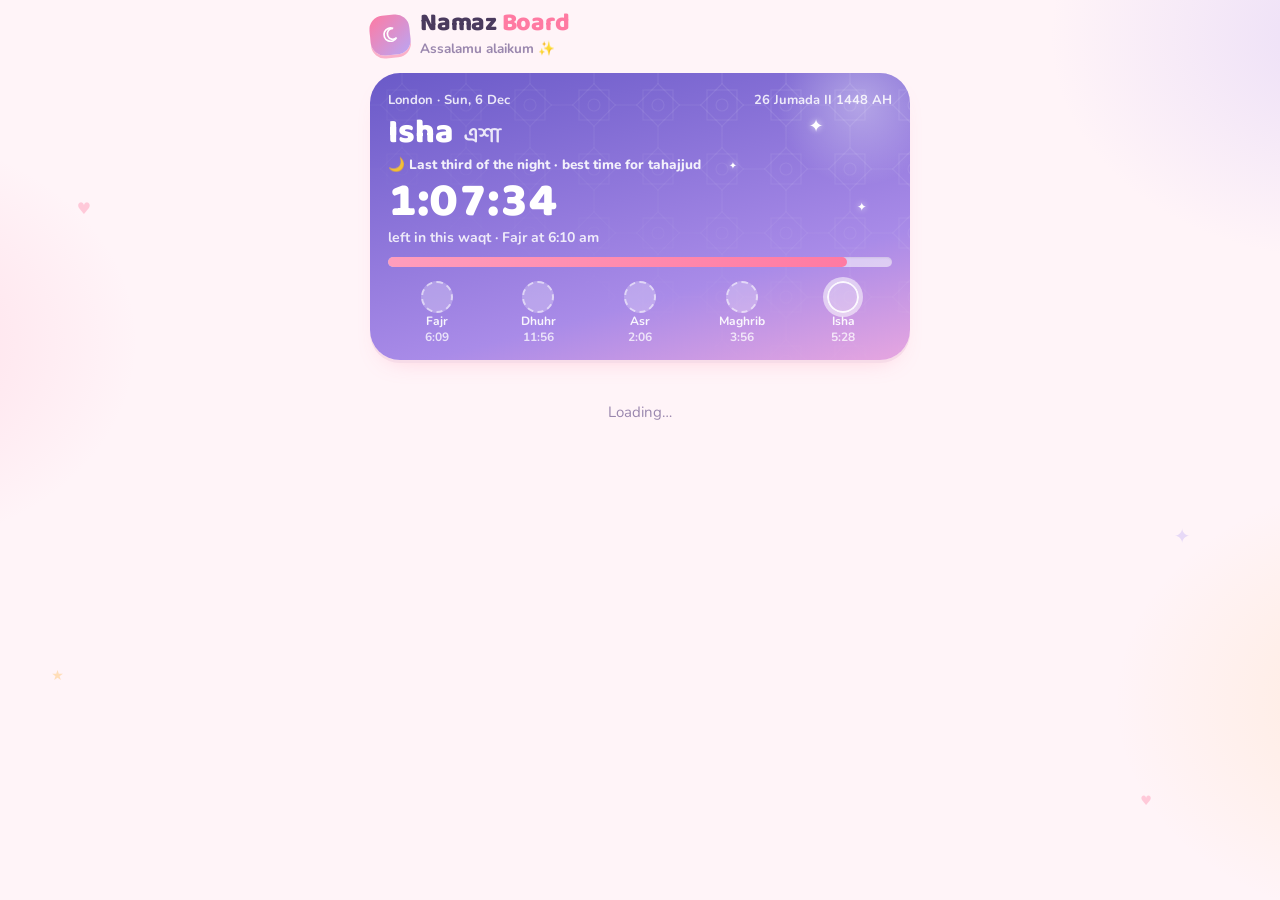
==== commit 9f9203a9: "Invite card: no member count Co-Authored-By: Claude Opus 5.5 <noreply@anthropic.com> Claude-Session:" ====
--- a/index.html
+++ b/index.html
@@ -23,7 +23,7 @@
 <link rel="preconnect" href="https://fonts.googleapis.com">
 <link rel="preconnect" href="https://fonts.gstatic.com" crossorigin>
 <link rel="stylesheet" href="https://fonts.googleapis.com/css2?family=Baloo+Da+2:wght@500;600;700;800&family=Nunito:wght@500;600;700;800&display=swap">
-<link rel="stylesheet" href="style.css?v=68">
+<link rel="stylesheet" href="style.css?v=69">
 </head>
 <body>
 <svg width="0" height="0" style="position:absolute" aria-hidden="true"><defs>
@@ -50,8 +50,8 @@
 <canvas id="fx" hidden></canvas>
 <script src="vendor/adhan.js"></script>
 <script src="vendor/supabase.js"></script>
-<script src="config.js?v=68"></script>
-<script src="i18n.js?v=68"></script>
-<script src="app.js?v=68"></script>
+<script src="config.js?v=69"></script>
+<script src="i18n.js?v=69"></script>
+<script src="app.js?v=69"></script>
 </body>
 </html>
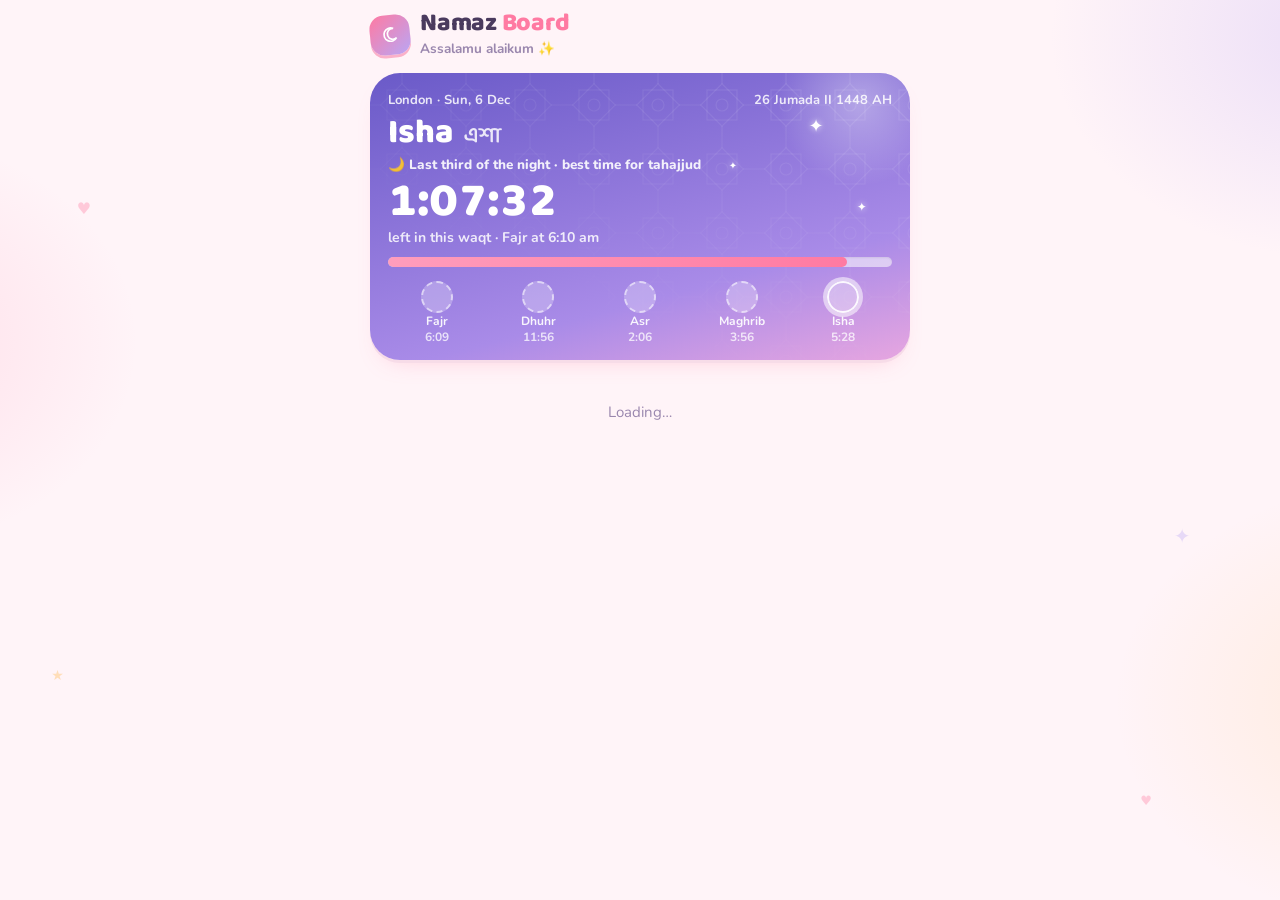
==== commit 8c395ecd: "Group preview: no member count (app + database) Co-Authored-By: Claude Opus 5.5 <noreply@anthropic.c" ====
--- a/index.html
+++ b/index.html
@@ -23,7 +23,7 @@
 <link rel="preconnect" href="https://fonts.googleapis.com">
 <link rel="preconnect" href="https://fonts.gstatic.com" crossorigin>
 <link rel="stylesheet" href="https://fonts.googleapis.com/css2?family=Baloo+Da+2:wght@500;600;700;800&family=Nunito:wght@500;600;700;800&display=swap">
-<link rel="stylesheet" href="style.css?v=69">
+<link rel="stylesheet" href="style.css?v=70">
 </head>
 <body>
 <svg width="0" height="0" style="position:absolute" aria-hidden="true"><defs>
@@ -50,8 +50,8 @@
 <canvas id="fx" hidden></canvas>
 <script src="vendor/adhan.js"></script>
 <script src="vendor/supabase.js"></script>
-<script src="config.js?v=69"></script>
-<script src="i18n.js?v=69"></script>
-<script src="app.js?v=69"></script>
+<script src="config.js?v=70"></script>
+<script src="i18n.js?v=70"></script>
+<script src="app.js?v=70"></script>
 </body>
 </html>
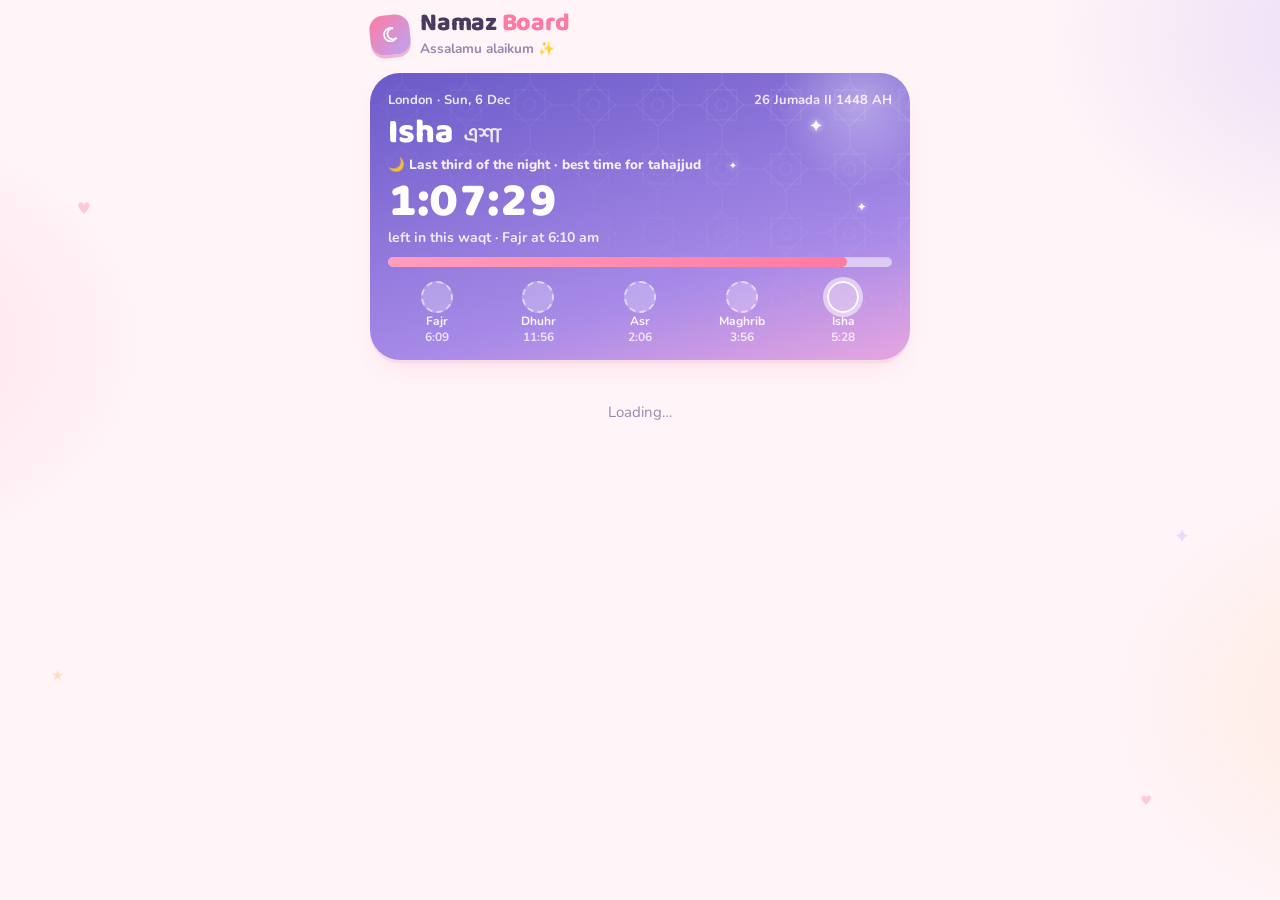
==== commit f92d911b: "Treats: unlockable flame looks (7/14/30/40/100 days) and a daily Star Catch mini-game after all 5 fa" ====
--- a/index.html
+++ b/index.html
@@ -23,11 +23,16 @@
 <link rel="preconnect" href="https://fonts.googleapis.com">
 <link rel="preconnect" href="https://fonts.gstatic.com" crossorigin>
 <link rel="stylesheet" href="https://fonts.googleapis.com/css2?family=Baloo+Da+2:wght@500;600;700;800&family=Nunito:wght@500;600;700;800&display=swap">
-<link rel="stylesheet" href="style.css?v=70">
+<link rel="stylesheet" href="style.css?v=71">
 </head>
 <body>
 <svg width="0" height="0" style="position:absolute" aria-hidden="true"><defs>
   <linearGradient id="gF" x1="0" y1="1" x2="0" y2="0"><stop offset="0" style="stop-color:var(--rose)"/><stop offset=".55" style="stop-color:var(--gold)"/><stop offset="1" stop-color="#FFE28A"/></linearGradient>
+  <linearGradient id="gF-rose" x1="0" y1="1" x2="0" y2="0"><stop offset="0" stop-color="#E0336F"/><stop offset=".55" stop-color="#FF8FB8"/><stop offset="1" stop-color="#FFE0EC"/></linearGradient>
+  <linearGradient id="gF-gold" x1="0" y1="1" x2="0" y2="0"><stop offset="0" stop-color="#C98A10"/><stop offset=".5" stop-color="#FFC93C"/><stop offset="1" stop-color="#FFF6C9"/></linearGradient>
+  <linearGradient id="gF-moon" x1="0" y1="1" x2="0" y2="0"><stop offset="0" stop-color="#5B5BD6"/><stop offset=".55" stop-color="#8FB5FF"/><stop offset="1" stop-color="#E6F0FF"/></linearGradient>
+  <linearGradient id="gF-emerald" x1="0" y1="1" x2="0" y2="0"><stop offset="0" stop-color="#138A62"/><stop offset=".55" stop-color="#3FD69C"/><stop offset="1" stop-color="#D8FFEF"/></linearGradient>
+  <linearGradient id="gF-nur" x1="0" y1="1" x2="1" y2="0"><stop offset="0" stop-color="#FF7AA2"/><stop offset=".25" stop-color="#FFC93C"/><stop offset=".5" stop-color="#7EE8B5"/><stop offset=".75" stop-color="#8FB5FF"/><stop offset="1" stop-color="#C9A6FF"/></linearGradient>
   <linearGradient id="gFi" x1="0" y1="1" x2="0" y2="0"><stop offset="0" stop-color="#FFE9A3"/><stop offset="1" stop-color="#FFF8DE"/></linearGradient>
   <symbol id="flm" viewBox="0 0 64 76"><path d="M33 2c3 13 16 20 20 34 5 17-6 37-21 37S6 63 8 46c1-9 6-15 11-20 0 7 2 11 6 13-1-13 2-26 8-37z"/></symbol>
 </defs></svg>
@@ -50,8 +55,8 @@
 <canvas id="fx" hidden></canvas>
 <script src="vendor/adhan.js"></script>
 <script src="vendor/supabase.js"></script>
-<script src="config.js?v=70"></script>
-<script src="i18n.js?v=70"></script>
-<script src="app.js?v=70"></script>
+<script src="config.js?v=71"></script>
+<script src="i18n.js?v=71"></script>
+<script src="app.js?v=71"></script>
 </body>
 </html>
--- a/style.css
+++ b/style.css
@@ -503,3 +503,34 @@
 .gdrow{display:flex;align-items:center;gap:10px;background:var(--off);border-radius:14px;padding:9px 12px}
 .gdrow b{font-family:var(--display);font-size:16px}
 .gdrow small{color:var(--muted);font-weight:700;flex:1}
+/* flame looks */
+.skingrid{display:grid;grid-template-columns:repeat(3,1fr);gap:8px;margin:8px 0}
+.skin{display:flex;flex-direction:column;align-items:center;gap:2px;padding:10px 6px;border-radius:18px;border:2.5px solid transparent;background:var(--off);color:var(--ink);font:inherit;cursor:pointer;text-align:center}
+.skin .sf{width:42px;height:50px;position:relative;display:block}
+.skin .sf svg{position:absolute;inset:0;width:100%;height:100%}
+.skin b{font-size:13px;line-height:1.2}
+.skin small{font-size:11px;color:var(--muted);font-weight:700}
+.skin.on{border-color:var(--rose);background:var(--surface)}
+.skin.locked{opacity:.5;cursor:default}
+.skin.locked .sf{filter:grayscale(1)}
+.skin-nur use{animation:nurhue 4s linear infinite}
+@keyframes nurhue{to{filter:hue-rotate(360deg)}}
+/* game */
+.notice.gameon,.notice.gamedone{display:flex;align-items:center;gap:10px;flex-wrap:wrap}
+.notice.gameon{background:linear-gradient(135deg,#FFF2C9,#FFE0EC);border:0;color:#4A3A5E}
+.notice.gameon > span,.notice.gamedone > span{flex:1 1 200px}
+.game{position:fixed;inset:0;z-index:90;background:#1E1640;touch-action:none;user-select:none}
+.game canvas{display:block}
+.ghud{position:absolute;top:calc(12px + env(safe-area-inset-top));left:12px;right:12px;display:flex;align-items:center;gap:12px;color:#fff;font-weight:800}
+.ghud .gs b{font-family:var(--display);font-size:24px}
+.ghud .gt{flex:1;height:10px;border-radius:99px;background:rgba(255,255,255,.2);overflow:hidden}
+.ghud .gt i{display:block;height:100%;width:100%;background:linear-gradient(90deg,#FFE28A,#FF8FB3);border-radius:99px}
+.ghud .gx{border:0;background:rgba(255,255,255,.18);color:#fff;width:36px;height:36px;border-radius:50%;font-size:16px;cursor:pointer}
+.gcard{position:absolute;left:50%;top:50%;transform:translate(-50%,-50%);width:min(340px,calc(100% - 40px));background:#fff;color:#4A3A5E;border-radius:28px;padding:22px;text-align:center;box-shadow:0 20px 60px rgba(0,0,0,.4)}
+.gcard[hidden]{display:none}
+.gcard .gbig{font-size:44px}
+.gcard h3{font-family:var(--display);font-size:26px;margin:6px 0}
+.gcard p{color:#8E78A8;font-weight:700}
+.gcard .gfinal{color:#4A3A5E;font-size:20px}
+.gcard .gfinal b{font-family:var(--display);font-size:30px;color:#E0336F}
+.gcard .gfinal span{color:#2EAF86}
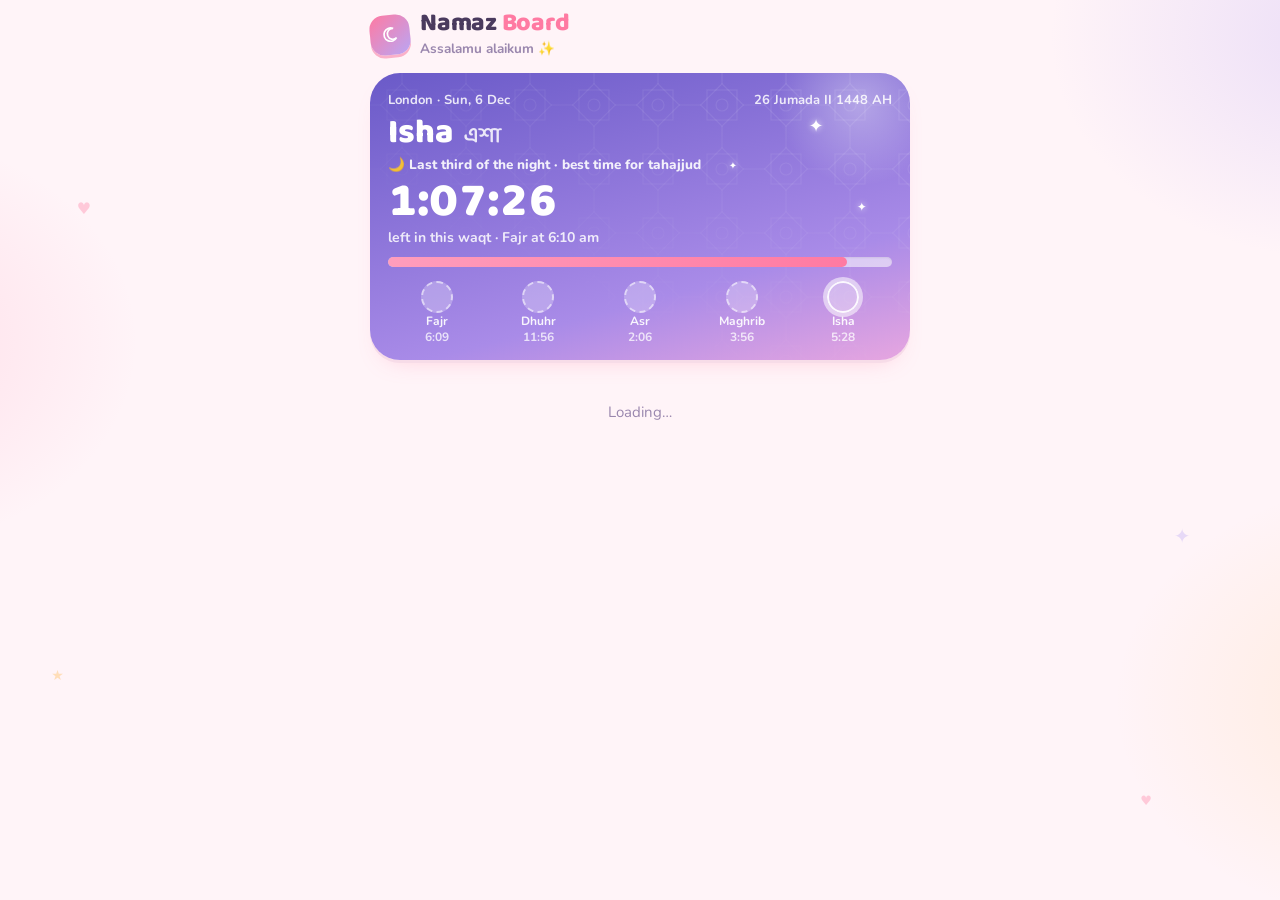
==== commit 76d769dd: "Reward cards: a Qur'an/hadith card opens each full day, My cards album; optional Ayah of the day ale" ====
--- a/index.html
+++ b/index.html
@@ -23,7 +23,7 @@
 <link rel="preconnect" href="https://fonts.googleapis.com">
 <link rel="preconnect" href="https://fonts.gstatic.com" crossorigin>
 <link rel="stylesheet" href="https://fonts.googleapis.com/css2?family=Baloo+Da+2:wght@500;600;700;800&family=Nunito:wght@500;600;700;800&display=swap">
-<link rel="stylesheet" href="style.css?v=71">
+<link rel="stylesheet" href="style.css?v=73">
 </head>
 <body>
 <svg width="0" height="0" style="position:absolute" aria-hidden="true"><defs>
@@ -55,8 +55,9 @@
 <canvas id="fx" hidden></canvas>
 <script src="vendor/adhan.js"></script>
 <script src="vendor/supabase.js"></script>
-<script src="config.js?v=71"></script>
-<script src="i18n.js?v=71"></script>
-<script src="app.js?v=71"></script>
+<script src="config.js?v=73"></script>
+<script src="i18n.js?v=73"></script>
+<script src="cards.js?v=73"></script>
+<script src="app.js?v=73"></script>
 </body>
 </html>
--- a/style.css
+++ b/style.css
@@ -534,3 +534,26 @@
 .gcard .gfinal{color:#4A3A5E;font-size:20px}
 .gcard .gfinal b{font-family:var(--display);font-size:30px;color:#E0336F}
 .gcard .gfinal span{color:#2EAF86}
+/* reward cards */
+.giftbtn{width:100%;display:flex;flex-direction:column;align-items:center;gap:4px;border:0;background:none;color:var(--ink);font:inherit;cursor:pointer;padding:6px}
+.giftbtn .gb-box{font-size:48px;animation:giftwob 1.8s ease-in-out infinite}
+.giftbtn b{font-family:var(--display);font-size:20px}
+.giftbtn small{color:var(--muted);font-weight:700}
+@keyframes giftwob{0%,100%{transform:rotate(0)}20%{transform:rotate(-8deg) scale(1.06)}40%{transform:rotate(7deg) scale(1.06)}60%{transform:rotate(0)}}
+.rgift{border:2px dashed var(--gold);background:linear-gradient(160deg,var(--surface),color-mix(in srgb,var(--gold) 14%,var(--surface)))}
+.rcard{border-radius:22px;padding:18px 16px;text-align:center;background:linear-gradient(165deg,#FFF6FA,#F1E9FF);color:#4A3A5E;border:2px solid #F3D9E6}
+.rcard.hadith{background:linear-gradient(165deg,#F4FFF9,#EAF3FF);border-color:#D4EEE2}
+.rcard .rc-art{font-size:40px;line-height:1}
+.rcard .rc-kind{font-size:12px;font-weight:800;color:#9A87AE;margin:6px 0 4px;letter-spacing:.04em}
+.rcard .rc-text{font-family:var(--display);font-size:18px;font-weight:700;line-height:1.4;margin:4px 0 8px}
+.rcard .rc-ref{font-size:12.5px;font-weight:800;color:#8E78A8;margin:0}
+.rcard.flip{animation:cardflip .7s cubic-bezier(.2,1.3,.4,1)}
+@keyframes cardflip{from{transform:perspective(800px) rotateY(90deg) scale(.9);opacity:.3}to{transform:none;opacity:1}}
+.agrid{display:grid;grid-template-columns:repeat(5,1fr);gap:6px;margin-top:8px}
+.atile{aspect-ratio:3/4;border-radius:12px;border:0;background:linear-gradient(165deg,#FFF0F6,#EFE6FF);display:flex;flex-direction:column;align-items:center;justify-content:center;gap:2px;cursor:pointer;font:inherit;color:#4A3A5E}
+.atile span{font-size:22px}
+.atile small{font-size:9.5px;font-weight:800;color:#9A87AE}
+.atile.locked{background:var(--off);opacity:.6;cursor:default}
+.atile.locked span{font-size:14px}
+.cardview{padding:14px}
+.cardview .rcard{margin-bottom:12px}
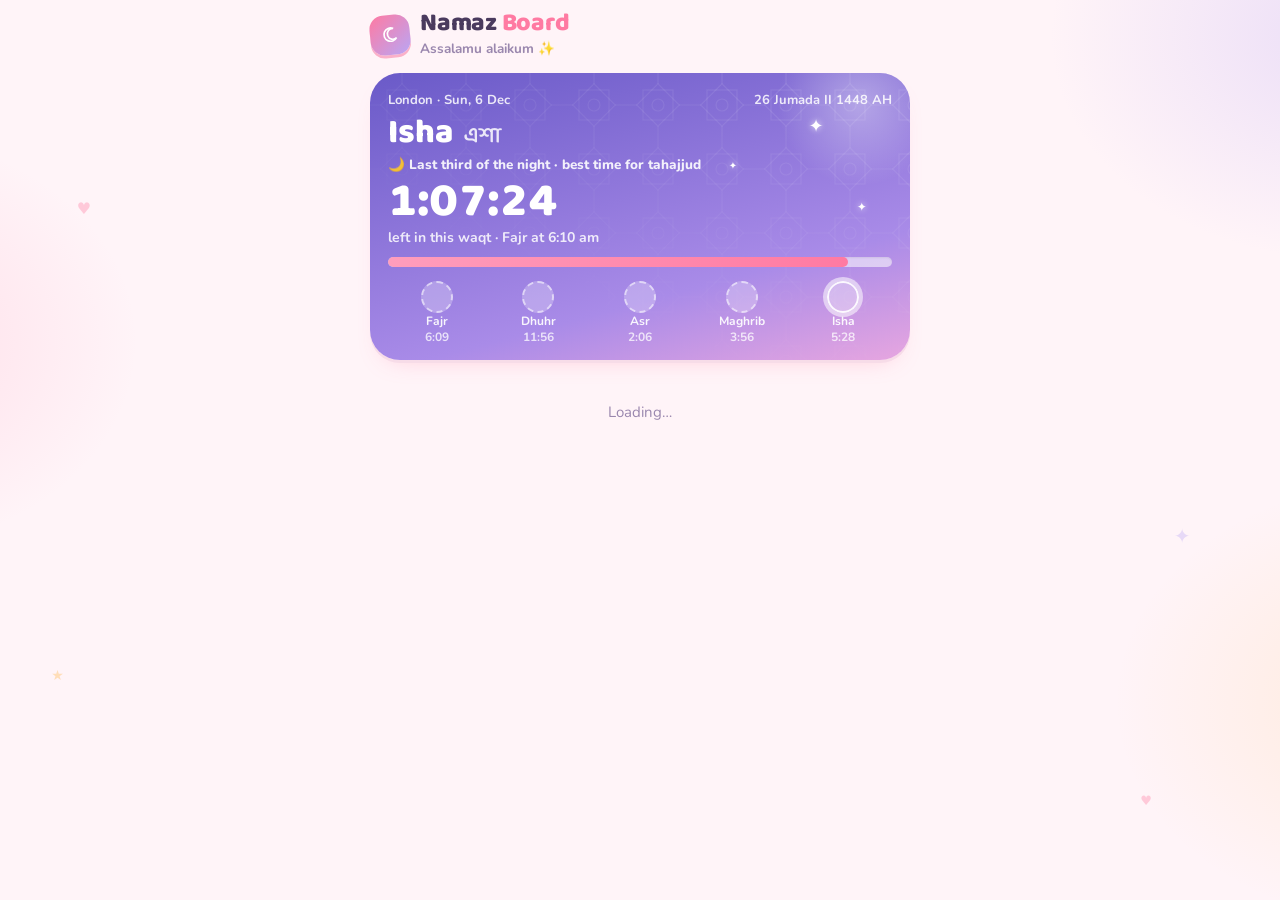
==== commit c1bc970a: "Ayah of the day: after Maghrib Co-Authored-By: Claude Opus 5.5 <noreply@anthropic.com> Claude-Sessio" ====
--- a/index.html
+++ b/index.html
@@ -23,7 +23,7 @@
 <link rel="preconnect" href="https://fonts.googleapis.com">
 <link rel="preconnect" href="https://fonts.gstatic.com" crossorigin>
 <link rel="stylesheet" href="https://fonts.googleapis.com/css2?family=Baloo+Da+2:wght@500;600;700;800&family=Nunito:wght@500;600;700;800&display=swap">
-<link rel="stylesheet" href="style.css?v=73">
+<link rel="stylesheet" href="style.css?v=74">
 </head>
 <body>
 <svg width="0" height="0" style="position:absolute" aria-hidden="true"><defs>
@@ -55,9 +55,9 @@
 <canvas id="fx" hidden></canvas>
 <script src="vendor/adhan.js"></script>
 <script src="vendor/supabase.js"></script>
-<script src="config.js?v=73"></script>
-<script src="i18n.js?v=73"></script>
-<script src="cards.js?v=73"></script>
-<script src="app.js?v=73"></script>
+<script src="config.js?v=74"></script>
+<script src="i18n.js?v=74"></script>
+<script src="cards.js?v=74"></script>
+<script src="app.js?v=74"></script>
 </body>
 </html>
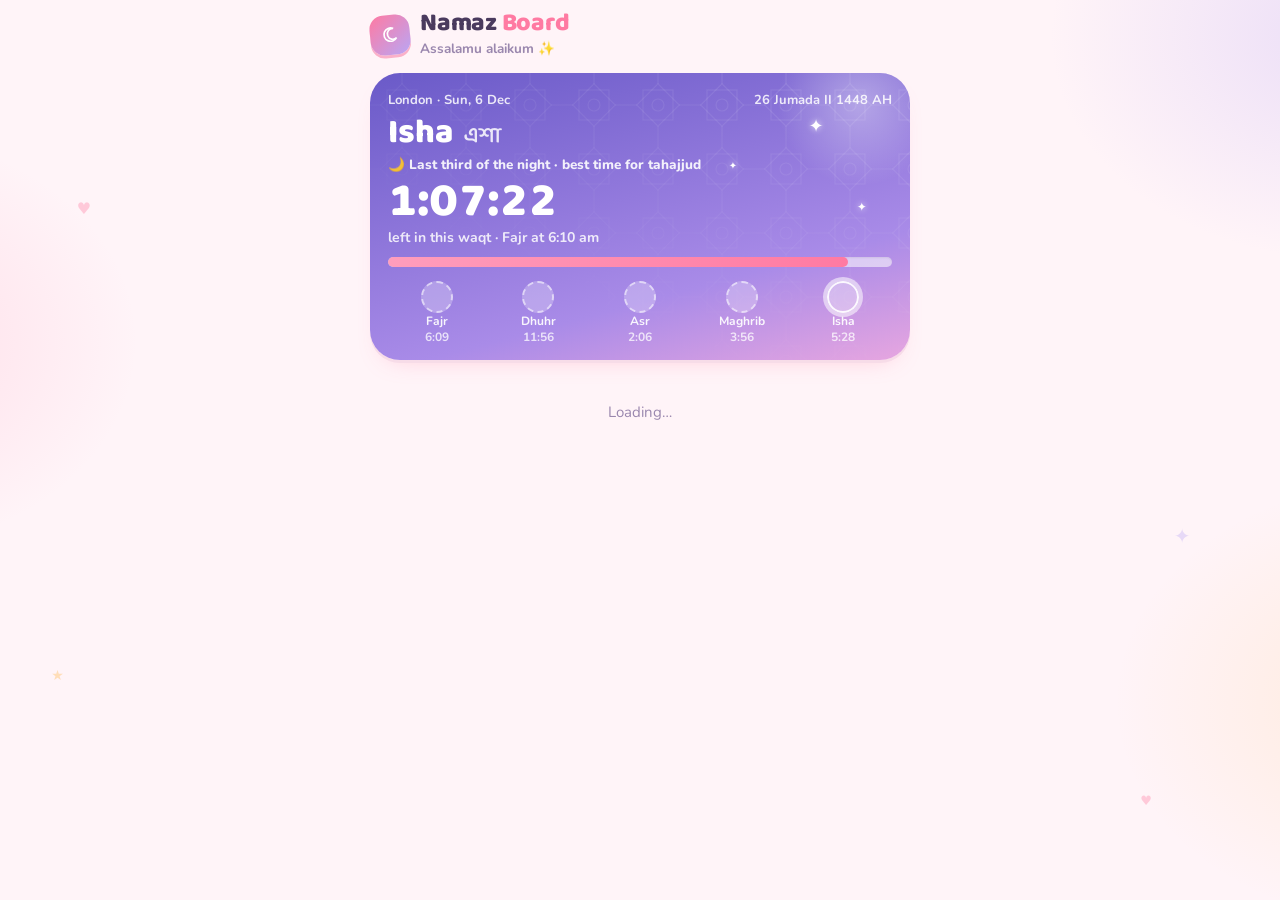
==== commit e78021e7: "Tell people about the treats: Today teaser and a tour step Co-Authored-By: Claude Opus 5.5 <noreply@" ====
--- a/index.html
+++ b/index.html
@@ -23,7 +23,7 @@
 <link rel="preconnect" href="https://fonts.googleapis.com">
 <link rel="preconnect" href="https://fonts.gstatic.com" crossorigin>
 <link rel="stylesheet" href="https://fonts.googleapis.com/css2?family=Baloo+Da+2:wght@500;600;700;800&family=Nunito:wght@500;600;700;800&display=swap">
-<link rel="stylesheet" href="style.css?v=74">
+<link rel="stylesheet" href="style.css?v=75">
 </head>
 <body>
 <svg width="0" height="0" style="position:absolute" aria-hidden="true"><defs>
@@ -55,9 +55,9 @@
 <canvas id="fx" hidden></canvas>
 <script src="vendor/adhan.js"></script>
 <script src="vendor/supabase.js"></script>
-<script src="config.js?v=74"></script>
-<script src="i18n.js?v=74"></script>
-<script src="cards.js?v=74"></script>
-<script src="app.js?v=74"></script>
+<script src="config.js?v=75"></script>
+<script src="i18n.js?v=75"></script>
+<script src="cards.js?v=75"></script>
+<script src="app.js?v=75"></script>
 </body>
 </html>
--- a/style.css
+++ b/style.css
@@ -557,3 +557,4 @@
 .atile.locked span{font-size:14px}
 .cardview{padding:14px}
 .cardview .rcard{margin-bottom:12px}
+.notice.teaser{background:linear-gradient(135deg,color-mix(in srgb,var(--gold) 16%,var(--surface)),var(--surface));border:1.5px dashed color-mix(in srgb,var(--gold) 55%,transparent);font-size:14px}
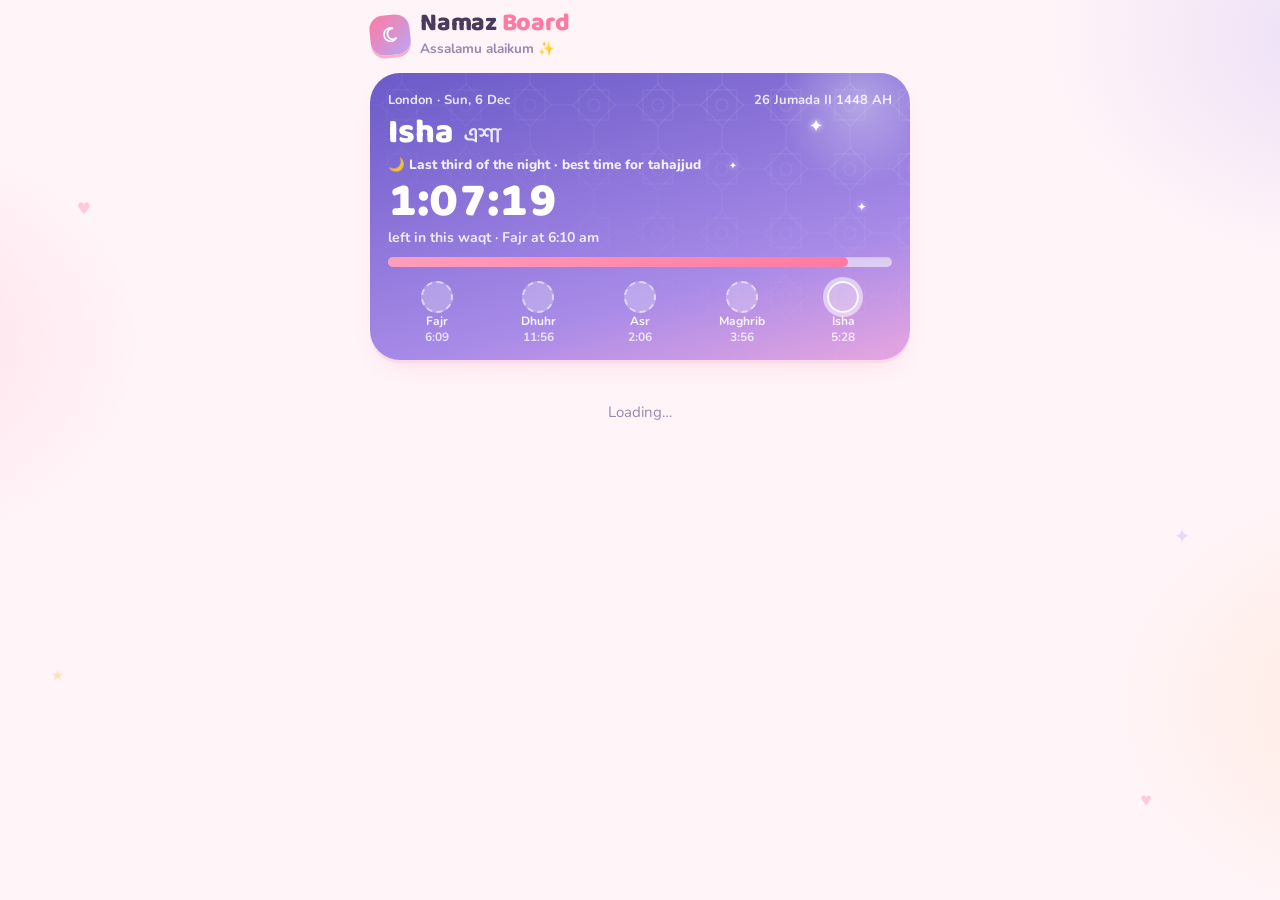
==== commit 56015ad3: "Fix: all 5 logged always unlocks the card and game, even if the joining day looks later (after a cit" ====
--- a/index.html
+++ b/index.html
@@ -23,7 +23,7 @@
 <link rel="preconnect" href="https://fonts.googleapis.com">
 <link rel="preconnect" href="https://fonts.gstatic.com" crossorigin>
 <link rel="stylesheet" href="https://fonts.googleapis.com/css2?family=Baloo+Da+2:wght@500;600;700;800&family=Nunito:wght@500;600;700;800&display=swap">
-<link rel="stylesheet" href="style.css?v=75">
+<link rel="stylesheet" href="style.css?v=76">
 </head>
 <body>
 <svg width="0" height="0" style="position:absolute" aria-hidden="true"><defs>
@@ -55,9 +55,9 @@
 <canvas id="fx" hidden></canvas>
 <script src="vendor/adhan.js"></script>
 <script src="vendor/supabase.js"></script>
-<script src="config.js?v=75"></script>
-<script src="i18n.js?v=75"></script>
-<script src="cards.js?v=75"></script>
-<script src="app.js?v=75"></script>
+<script src="config.js?v=76"></script>
+<script src="i18n.js?v=76"></script>
+<script src="cards.js?v=76"></script>
+<script src="app.js?v=76"></script>
 </body>
 </html>
